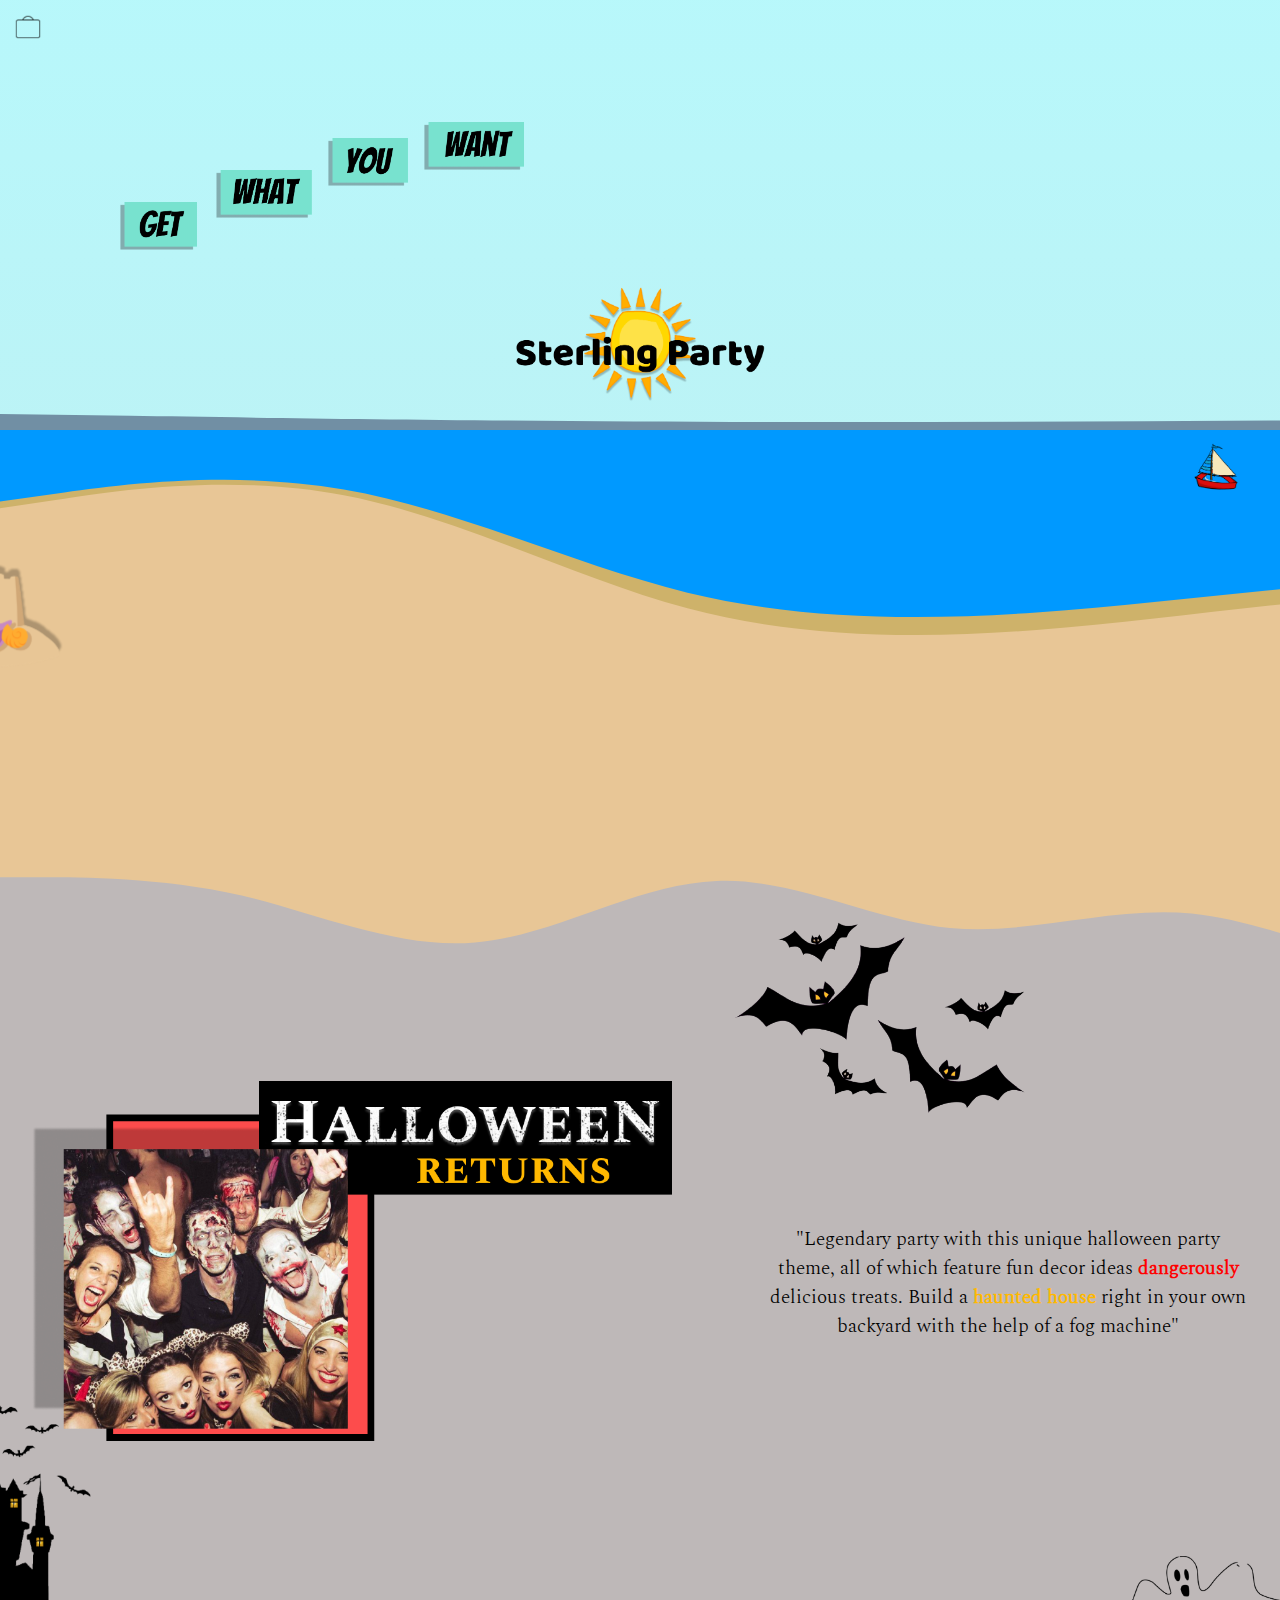
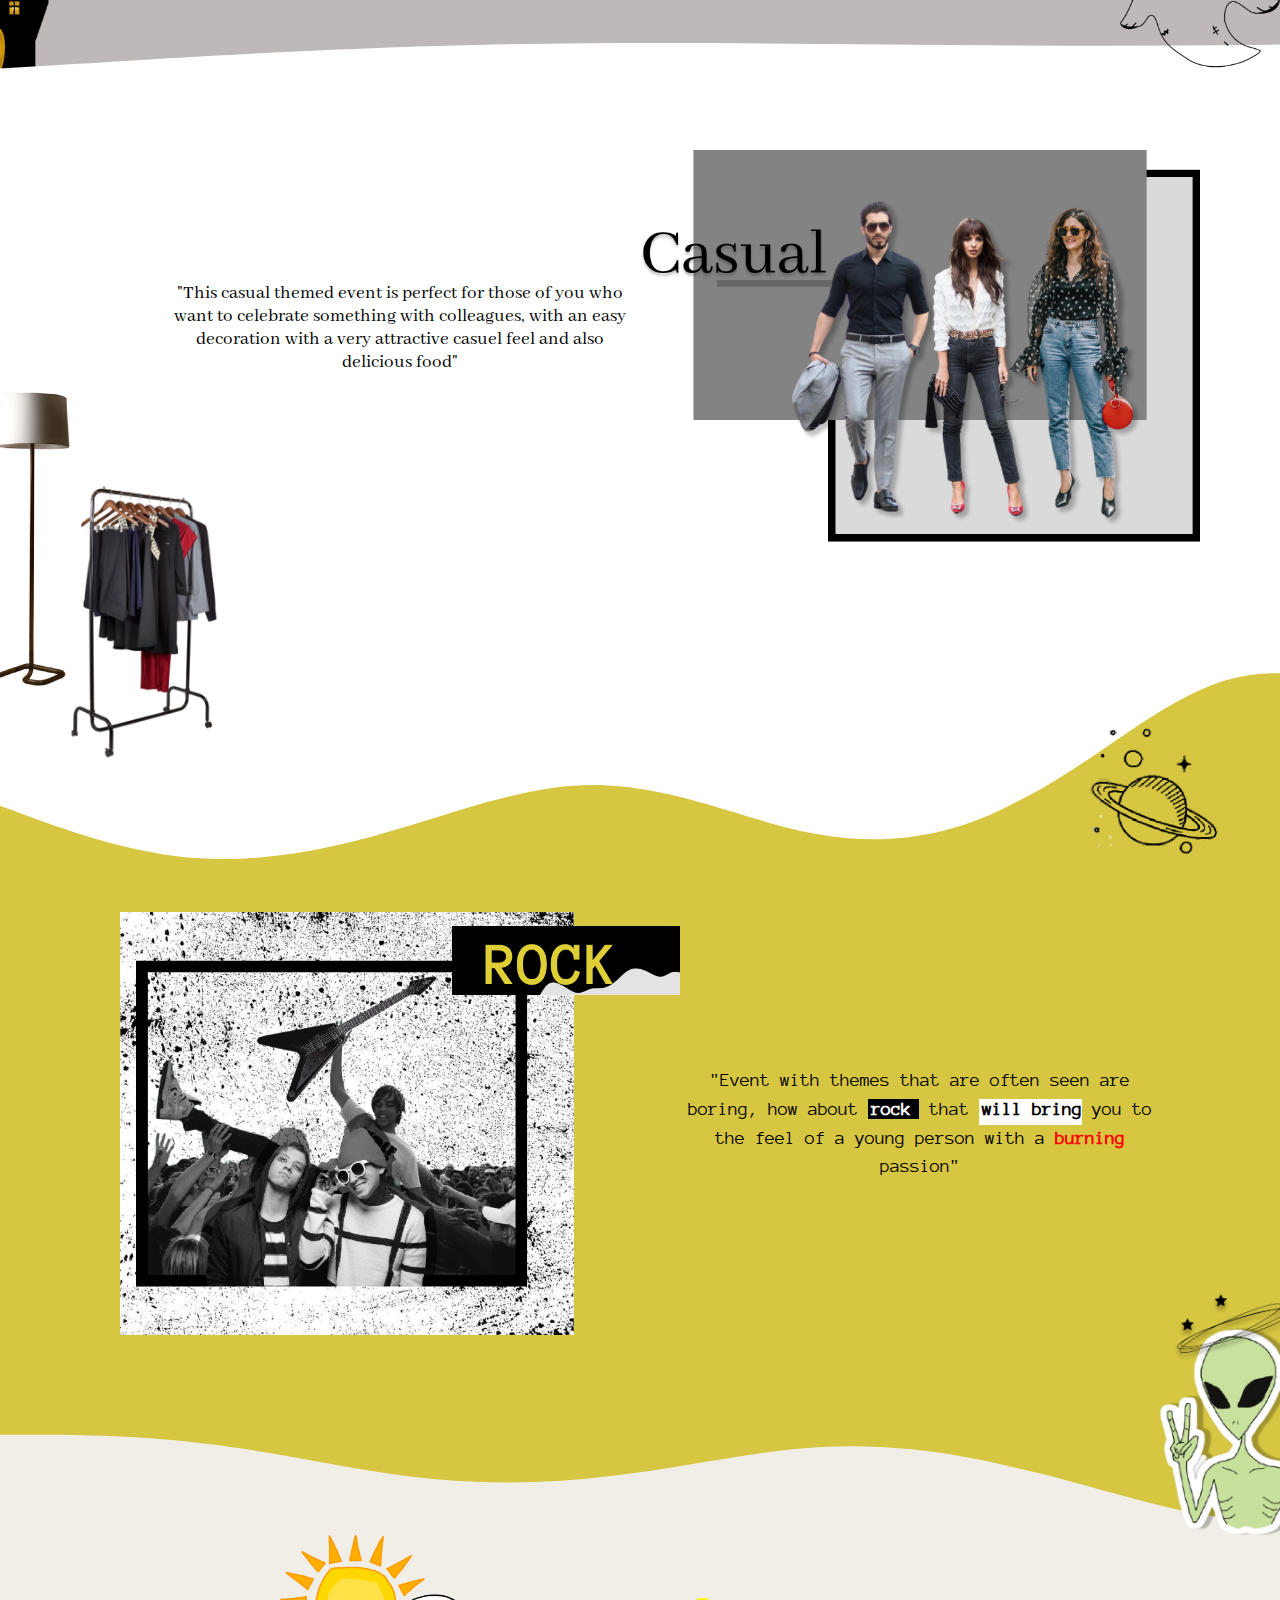
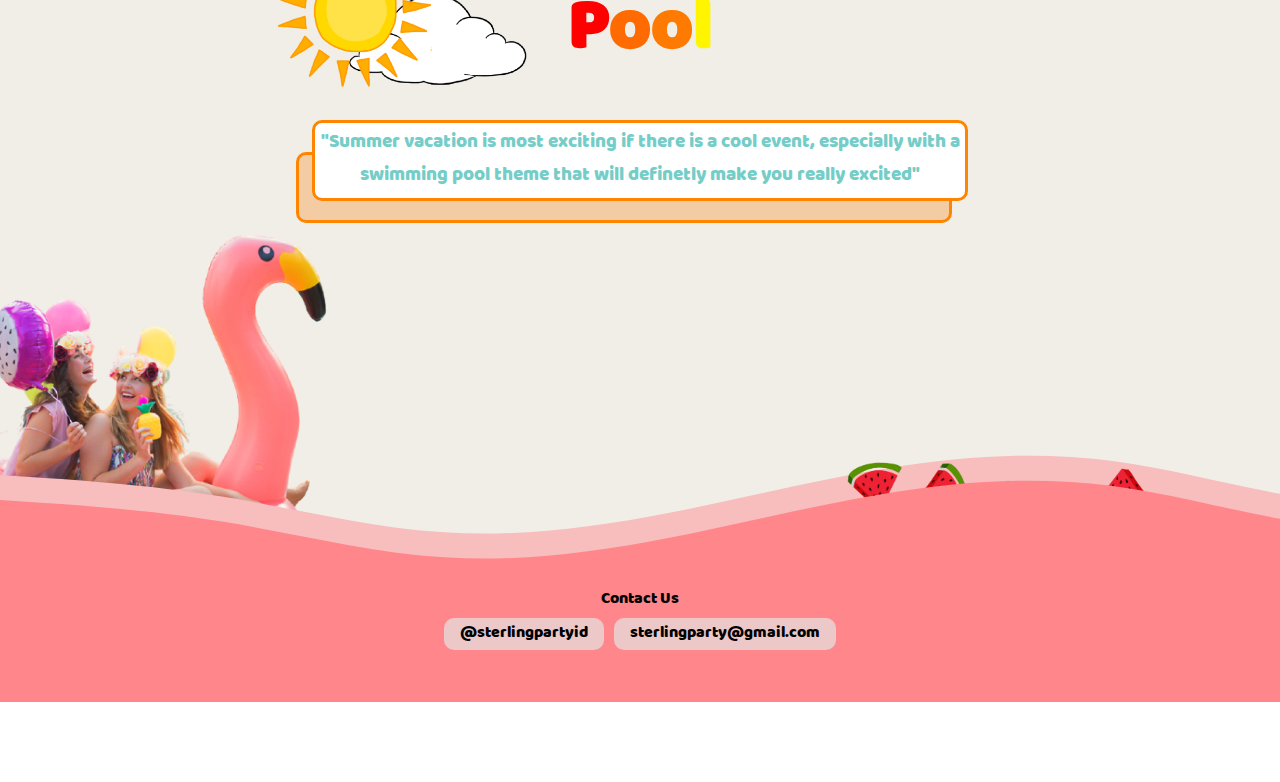
==== index.html @ 5c2f5f8f "hampir 4" ====
<!DOCTYPE html>
<html lang="en">
<head>
    <meta charset="UTF-8">
    <meta name="viewport" content="width=device-width, initial-scale=1.0">
    <title>Sterling Party</title>
    <link rel="stylesheet" href="index.css">
</head>
<style>
    *{
        margin: 0;
        padding: 0;
    }
</style>
<body>
    <div class="bags">
        <a href="./order.html"><img class="bag" src="./Assets/main/bag.png" alt="bag"></a>
    </div>
    <div class="overall">
        <!-- main -->
        <!-- bag -->
        
        <!-- end of bag -->
        <div>
            <div class="base">

                <div class="main-vec">
                    <!-- boat -->
                    <div class="boat">
                        <div><img src="./Assets/main/boat.png" alt="boat"></div>
                    </div>

                    <!-- castle -->
                    <div class="castle">
                        <img src="./Assets/main/castle.svg" alt="castle">
                    </div>

                    <!-- slogan -->
                    <div class="slogan">
                        <div class="imgrz">
                            <div class="getp" ><img src="./Assets/main/slogan/get.png" alt="get"></div>
                            <div class="whatp"><img src="./Assets/main/slogan/what.png" alt="what"></div>
                            <div class="youp"><img src="./Assets/main/slogan/you.png" alt="you"></div>
                            <div class="wantp"><img src="./Assets/main/slogan/want.png" alt="want"></div>
                        </div>
                    </div>
                    <!-- end of slogan -->

                </div>

                <!-- logo -->
                <div class="logo-cont">
                    <div><img src="./Assets/main/logo.png" alt="logo"></div>
                </div>
                <!-- end of logo -->

                <!-- layer1 -->
                <div class="ly1">
                    <img src="./Assets/main/gray.svg" alt="gray">
                </div>
                <!-- end of layer1 -->

                <!-- layer 2&3 -->
                <div class="l2n3">

                    <!-- layer2 -->
                    <div class="ly2">
                        <img src="./Assets/main/sand.svg" alt="sand">
                    </div>

                    <!-- layer3 -->
                    <div class="ly3">
                        <img src="./Assets/main/blue.svg" alt="blue">
                    </div>

                </div>
                <!-- end of layer2&3 -->

            </div>

        </div>
        <!-- end of main -->

        <!-- p1 -->
        <div>
            <!-- base-p1 -->
            <div class="base-p1">
                <!-- wave cnt -->
                <div class="cntr">
                    <div class="ly4"><img src="./Assets/p1/sandcon.svg" alt="sandcon"></div>
                </div>
                <!-- end of wave cnt -->

                <div class="bat-cont">
                    <div class="bat">
                        <img src="./Assets/p1/bat.png" alt="bat">
                    </div>
                </div>

                <div class="hall-vec">
                    <div class="ghost"><img src="./Assets/p1/ghost.png" alt="ghost"></div>
                    <div class="haunted-castle">
                        <img src="./Assets/p1/haunted-castle.png" alt="haunted-castle">
                    </div>
                </div>

                <!-- halloween -->
                <div class="halloween-cont">

                    <div class="halloween"><img src="./Assets/p1/halloween.png" alt="halloween"></div>

                    <div class="p1font-cont">
                        <p class="p1font">
                            "Legendary party with this unique halloween party theme, all of which feature fun decor ideas <span class="p1font-1">dangerously</span> 
                            delicious treats. Build a <span class="p1font-2">haunted house</span> right in your own backyard with the help of a fog machine"

                        </p>
                        
                    </div>

                </div>
                <!-- end of halloween -->

            </div>
            <!-- end of base-p1 -->
            
        </div>
        <!-- end of p1 -->

        <!-- p2 -->
        <div class="cs-bg">
            <!-- base-p2 -->
            <div class="base-p2">
                <!-- wave cnt -->
                <div class="cntr"></div>
                    <div class="ly5"><img src="./Assets/p2/p2con.svg" alt="white"></div>
                </div>
                <!-- end of wave cnt -->

                <!-- casual cont -->
                <div class="casual-cont">
                    <div class="casual">
                        <p>"This casual themed event is perfect for those of you who want to celebrate
                            something with colleagues, with an easy decoration with a very attractive casuel feel
                            and also delicious food"
                        </p>
                    </div>
                    <div class="casual"><img src="./Assets/p2/casual.png" alt="casual"></div>
                </div>
                <!-- end of casual cont -->

            </div>
            <!-- end of base-p2 -->
        </div>
        <!-- end of p2 -->

        <!-- p3 -->
        <div>
            <!-- base-p3 -->
            <div class="base-p3">
                <!-- wave cnt -->
                <div class="cntr-p3">
                    <div class="ly6"><img src="./Assets/p3/whitecntr.svg" alt="white"></div>
                </div>
                <!-- end of wave cnt --> 

                <div class="vec">
                    <div class="lamp"><img src="./Assets/p2/lamp.png" alt="lamp"></div>
                    <div class="clothes"><img src="./Assets/p2/clothes.png" alt="clothes"></div>
                    <div class="planet"><img src="./Assets/p3/planet.png" alt="planet"></div>
                </div>

                <div class="rock-cont">
                    <div class="rock">
                        <img src="./Assets/p3/rock.png" alt="rock">
                    </div>

                    <div class="rock-font">
                        <p>"Event with themes that are often seen are boring, how about <span class="p3-font1">rock</span> that 
                            <span class="p3-font2">will bring</span> you to the feel of a young person with a <span class="p3-font3">burning</span> passion"</p>
                    </div>

                </div>
                
            </div>
            <!-- end of base-p3 -->
        </div>
        <!-- end of p3 -->

        <!-- p4 -->
        <div>
            <!-- base-p4 -->
            <div class="base-p4">
                <!-- wave p4 -->
                <div class="cntr-p4">
                    <div class="ly7"><img src="./Assets/p4/Vector1.svg" alt="rockyel"></div>
                </div>
                <!-- end of wave p4 -->

                <!-- sun cont -->

                <div class="p4-font">
                    <p><span class="p4-p">P</span><span class="p4-o">o</span><span class="p4-o2">o</span><span class="p4-l">l</span></p>
                </div>

                <div class="sun">
                    <img src="./Assets/p4/sun.png" alt="sun">
                </div>
                <!-- end of sun cont -->

                <!-- sun theme -->
                <div class="sun-theme">
                    <div class="alien"><img src="./Assets/p3/alien.png" alt="alien"></div>
                    <div class="p4-conf">
                        
                    </div>
                    <div class="p4-font2">
                        <p>
                            "Summer vacation is most exciting if there is a cool event,
                            especially with a swimming pool theme that will definetly make you
                            really excited"
                        </p>
                    </div>

                    <div class="flamingo">
                        <img src="./Assets/p4/flamingo.png" alt="flamingo">
                    </div> 
                    
                    <div class="watermelon">
                        <img src="./Assets/p4/watermelon.png" alt="watermelon">
                    </div>
                </div>
                <!-- end of sun theme -->

                <div class="lys-a"><img src="./Assets/p4/atas.svg" alt="lys"></div>

                <div class="lys-b"><img src="./Assets/p4/bawah.svg" alt="lys"></div>
                
                <div class="footer">
                    <div><p>Contact Us</p></div>
                    <div class="footer-1">
                        <div><p>@sterlingpartyid</p></div>
                        <div><p>sterlingparty@gmail.com</p></div>
                    </div>
                </div>

            </div>
            <!-- end of base-p4 -->
        </div>
        <!-- end of p4 -->

        
    </div>
</body>
</html>
---- index.css ----
/* main */

.overall{
    align-content: center;
    background-image: linear-gradient(rgba(166, 246, 250, 0.802), rgb(194, 236, 238), rgb(248, 224, 165));
}

.base{
    height: 53.5em;
    z-index: 0;
    position: relative;
}

.slogan{
    margin-left: -65rem;
    margin-top: -5rem;
    position: relative;
    z-index: 1;
}

.bags{
    top: 0px;
    position: sticky;
    z-index: 10;
    padding: 1rem;
    margin-top: -5rem;
}

.bag{
    height: 1.4rem;
    cursor: pointer;
}

.imgrz{
    /* position: relative; */
    height: 3rem;
    margin: 15rem;
    margin-top: 7rem;
}

.imgrz>div>img{
    height: 3rem;
    position: absolute;
}
    /* child of imgrz */
    .getp{
        position: absolute;
        margin-top: 5rem;
    }

    .whatp{
        position: absolute;
        margin-left: 6rem;
        margin-top: 3rem;
    }

    .youp{
        position: absolute;
        margin-left: 13rem;
        margin-top: 1rem;
    }

    .wantp{
        position: absolute;
        margin-left: 19rem;
    }
    /* end of child */

.logo-cont{
    display: flex;
    flex-direction: column;
    align-items: center;
    margin-top: 12rem;
    /* margin-bottom: 1.5rem; */
}

.logo-cont>div>img{
    height: 8rem;
}

.ly1, .ly2, .ly3{
    font-size: 0;
    width: 100%;
    height: auto;
    justify-content: center;
    justify-self: center;
    overflow: hidden;
    position: relative;
}

.l2n3{
    width: 100%;
    height: auto;
    position: relative;
    align-items: flex-end;
}

.boat{
    position: relative;
    z-index: 1;
    margin-right: -80rem;
    margin-top: 22rem;
}

.castle{
    position: absolute;
    margin-left: -88rem;
    margin-top: 25rem;
    z-index: 1;
}

.castle>img{
    width: 18rem;
}

.boat>div>img{
    width: 3rem;
    margin-right: 8rem;
}

.l2n3>div{
    position: absolute;
}

.main-vec{
    display: flex;
    justify-content: center;
    position: relative;
    padding-top: 7rem;
}

.main-vec>div{
    position: absolute;
}

/* end of main */

/* p1 */
.base-p1{
    background-color: #BEB8B8;
    /* height: inherit; */
    font-size: 0;
    position: relative;
}

.cntr{
    width: 100%;
    height: auto;
    position: relative;
    /* align-items: flex-end; */
    font-size: 0;
}

.ly4{
    font-size: 0;
    width: 100%;
    height: auto;
    overflow: hidden;
}

.halloween-cont{
    display: flex;
    flex-direction: row;
    justify-content: center;
    flex-wrap: wrap;
    margin-top: 1.5rem;
    padding-bottom: 14.5rem;
    margin-bottom: 1rem;
}


.halloween>img{
    width: 40rem;
}

.p1font{
    font-family: halloween;
    text-align: center;
    font-size: 1.2rem;
}

.p1font-1{
    font-family: halloween;
    font-weight: bold;
    color: red;
}

.p1font-2{
    font-family: halloween;
    font-weight: bold;
    color: #FFB800;
}

.p1font-cont{
    width: 30rem;
    height: auto;
    align-self: center;
    margin-left: 6rem;
    margin-top: 3rem;
}

.hall-vec{
    display: flex;
    justify-content: center;
    position: relative;
}

.hall-vec>div{
    position: absolute;
}

.haunted-castle{
    margin-top: 21.5rem;
    margin-right: 80rem;
    position: relative;
    z-index: 0;
}

.haunted-castle>img{
    width: 11.5rem;
}

.bat-cont{
    display: flex;
    justify-content: center;
}

.bat{
    margin-left: 30rem;
    margin-bottom: -5rem;
    margin-top: -8rem;
}

.bat>img{
    width: 20rem;
    z-index: 2;
    position: relative;
}

.ghost{
    margin-top: 31.5rem;
    margin-left: 70rem;
}

.ghost>img{
    width: 10rem;
    z-index: 2;
    position: relative;
}

/* end of p1 */

/* p2 */
.base-p2{
    font-size: 0;
    position: relative;
}

.ly5{
    font-size: 0;
    width: 100%;
    height: auto;
    overflow: hidden;
    margin-top: -4rem;
    position: absolute;
}

.casual>img{
    width: 35rem;
}

.casual-cont{
    display: flex;
    flex-direction: row;
    flex-wrap: wrap-reverse;
    justify-content: center;
}

.casual{
    font-family: casual;
    width: 30rem;
    text-align: center;
    align-self: center;
    font-size: 1.2rem;
}

.lamp{
    margin-top: -26rem;
    margin-left: -76rem;
}

.lamp>img{
    width: 18rem;
}

.clothes{
    margin-top: -21rem;
    margin-left: -62rem;
}

.clothes>img{
    width: 14rem;
}

/* end of p2 */

/* p3 */
.base-p3{
    background-color: #D7C641;
    font-size: 0;
    position: relative;
    z-index: 2;
}

.cntr-p3{
    margin-top: -6.7rem;
}

.ly6{
    font-size: 0;
    width: 100%;
    height: auto;
    overflow: hidden;
    position: relative;
}

.vec{
    display: flex;
    justify-content: center;
    position: relative;
    margin-top: -4rem;
}

.vec>div{
    position: absolute;
}

.planet{
    margin-right: -65rem;
    margin-top: -5rem;
}

.rock-cont{
    display: flex;
    flex-direction: row;
    flex-wrap: wrap;
    justify-content: center;
    margin-top: 6.5rem;
}

.rock-font{
    font-family: rock;
    text-align: center;
    font-size: 1.2rem;
    width: 30rem;
    line-height: 1.8rem;
    align-self: center;
}

.rock>img{
    width: 35rem;
}

.p3-font1{
    font-weight: bold;
    background-color: black;
    color: white;
    padding-right: 0.5rem;
    padding-left: 0.2rem;
}

.p3-font2{
    background-color: white;
    font-weight: bold;
    padding-left: 0.2rem;
    padding-bottom: 0.4rem;
}

.p3-font3{
    font-weight: bold;
    color: red;
}

.planet-cont{
    display: flex;
    justify-content: flex-end;
    margin-top: -11rem;
    margin-right: 2rem;
}

.planet>img{
    width: 9rem;
}

.alien{
    margin-top: -27rem;
    margin-right: -75rem;
}

.alien>img{
    width: 15rem;
    margin-bottom: -12rem;
    z-index: 2;
    position: relative;
}

.alien-cont{
    display: flex;
    justify-content: flex-end;
    margin-top: -7rem;

}

/* end of p3 */

/* p4 */
.base-p4{
    background-color: #F0EEE6;
    font-size: 0;
    position: relative;
}

.cntr-p4{
    /* position: absolute; */
}

.ly7{
    font-size: 0;
    width: 100%;
    height: auto;
    overflow: hidden;
}

.sun>img{
    width: 16rem;
}

.sun{
    margin-left: -30rem;
    margin-top: -10.5rem;
    text-align: center;
}

.p4-font{
    font-size: 4.5rem;
    font-weight: bold;
    font-family: pool;
    text-align: center;
    /* margin-top: -5rem; */
}

.p4-p{
    color: red;
}

.p4-o{
    color: #FF6B00;
}

.p4-o2{
    color: #FF7A00;
}

.p4-l{
    color: #FFF500;
}


.p4-font2{
    font-family: pool;
    width: 40rem;
    text-align: center;
    border-style: solid;
    border-color: #FF8400;
    background-color: white;
    font-size: 1.2rem;
    color: #75CDC8;
    padding: 0.3rem;
    border-radius: 10px;
    /* margin-bottom: -2rem; */
}

.p4-conf{
    font-family: pool;
    width: 40rem;
    text-align: center;
    border-style: solid;
    border-color: #FF8400;
    background-color: rgba(255, 122, 0, 0.29);
    font-size: 1.2rem;
    color: #75CDC8;
    padding: 0.3rem;
    border-radius: 10px;
    margin-left: -2rem;
    height: 3.5rem;
    margin-top: 2rem;
}

.sun-theme{
    display: flex;
    justify-content: center;
    position: relative;
    margin-top: 1.3rem;
    margin-bottom: 20rem;
}

.sun-theme>div{
    position: absolute;
}

.footer{
    position: relative;
}

.footer>div{
    position: absolute;
}

.lys-b, .lys-a{
    font-size: 0;
    width: 100%;
    height: auto;
    overflow: hidden;
    font-size: 0;
}

.lys-b{
    z-index: 3;
    position: relative;
}

.lys-a{
    z-index: 1;
    position: relative;
}

.lys-b{
    z-index: 2;
    margin-top: -6rem;
}

.footer{
    display: flex;
    flex-direction: column;
    text-align: center;
    /* margin-top: -5rem; */
    /* margin-bottom: -2rem; */
    font-family: pool;
    /* position: relative; */
}

.footer>div{
    font-size: 1rem;
    background-color: rgb(255, 134, 139);
    position: relative;
}

.footer-1{
    display: flex;
    flex-direction: row;
    padding-bottom: 3rem;
    justify-content: center;
}

.footer-1>div{
    background-color: rgb(236, 200, 200);
    padding: 0.1rem;
    padding-left: 1rem;
    padding-right: 1rem;
    margin: 0.3rem;
    font-size: 1rem;
    border-radius: 10px;
    width: min-content;
    
}

.flamingo>img{
    width: 28rem;
    position: relative;
    z-index: 0;
    margin-top: 7.220rem;
    margin-left: -46rem;
}

.watermelon>img{
    width: 20rem;
    position: relative;
    z-index: 2;
    margin-top: 20.5rem;
    margin-left: 45rem;
}

.cs-bg{
    background-color: white;
    margin-top: -1rem;
    position: relative;
    z-index: 1;
    padding-bottom: 10rem;
}

/* end of p4 */

/* order page */

.order{
    padding: 2rem;
    position: relative;
    display: flex;
    flex-direction: column;
    width: 18rem;
    background-color: rgba(120, 226, 207, 0.73);
    justify-content: center;
    text-align: center;
    border-radius: 10px;
    margin-left: 57rem;
    margin-top: -3rem;
}

input:focus, select:focus{
    outline: none;
}

ui-select{width: inherit}
select::-ms-expand {display: none;}
select{
    -webkit-appearance: none;
    appearance: none;
}

.order-s>select{
    color: black;
    background-color: rgba(237, 239, 150, 1);
    border: none;
    width: 16rem;
    height: 1.4rem;
    border-radius: 5px;
    padding-left: 0.8rem;
    font-weight: bold;
    font-family: roboto;
    margin: 0.4rem;
}

option{
    font-family: roboto;
}

.order>div>input{
    color: black;
    background-color: rgba(237, 239, 150, 1);
    border: none;
    width: 15rem;
    height: 1.4rem;
    border-radius: 5px;
    padding-left: 1rem;
    font-weight: bold;
    font-family: roboto;
    margin: 0.4rem;
}

.acpt{
    display: flex;
    flex-direction: row;
    font-family: roboto;
    font-size: 0.85rem;
    align-self: center;
    padding-top: 0.4rem;
    padding-bottom: 0.4rem;
}

.acpt>div{
    padding: 0.3rem;
}

.btn-order{
    text-align: center;
    padding-top: 0.7rem;
    margin-bottom: -0.96rem;
}

.btn-order>button{
    border: none;
    cursor: pointer;
    background-color:rgba(255, 172, 48, 1);
    font-size: 1rem;
    font-family: roboto;
    border-radius: 5px;
    color: black;
    width: 6rem;
    height: 1.5rem;
    outline: none;
    font-weight: bold;
}

select{
    font-family: roboto;
}

/* end of order page */



/* font face */

@font-face{
    font-family: halloween;
    src: url(./Assets/p1/spectral.light.ttf);
}

@font-face{
    font-family: casual;
    src: url(./Assets/p2/abhaya-libre.regular.ttf);
}

@font-face{
    font-family: rock;
    src: url(./Assets/p3/anonymous-pro.regular.ttf);
}

@font-face{
    font-family: pool;
    src: url(./Assets/p4/BalooTamma-Regular.ttf);
}

@font-face{
    font-family: roboto;
    src: url(./Assets/main/roboto.light.ttf);
}


/* end of font face */
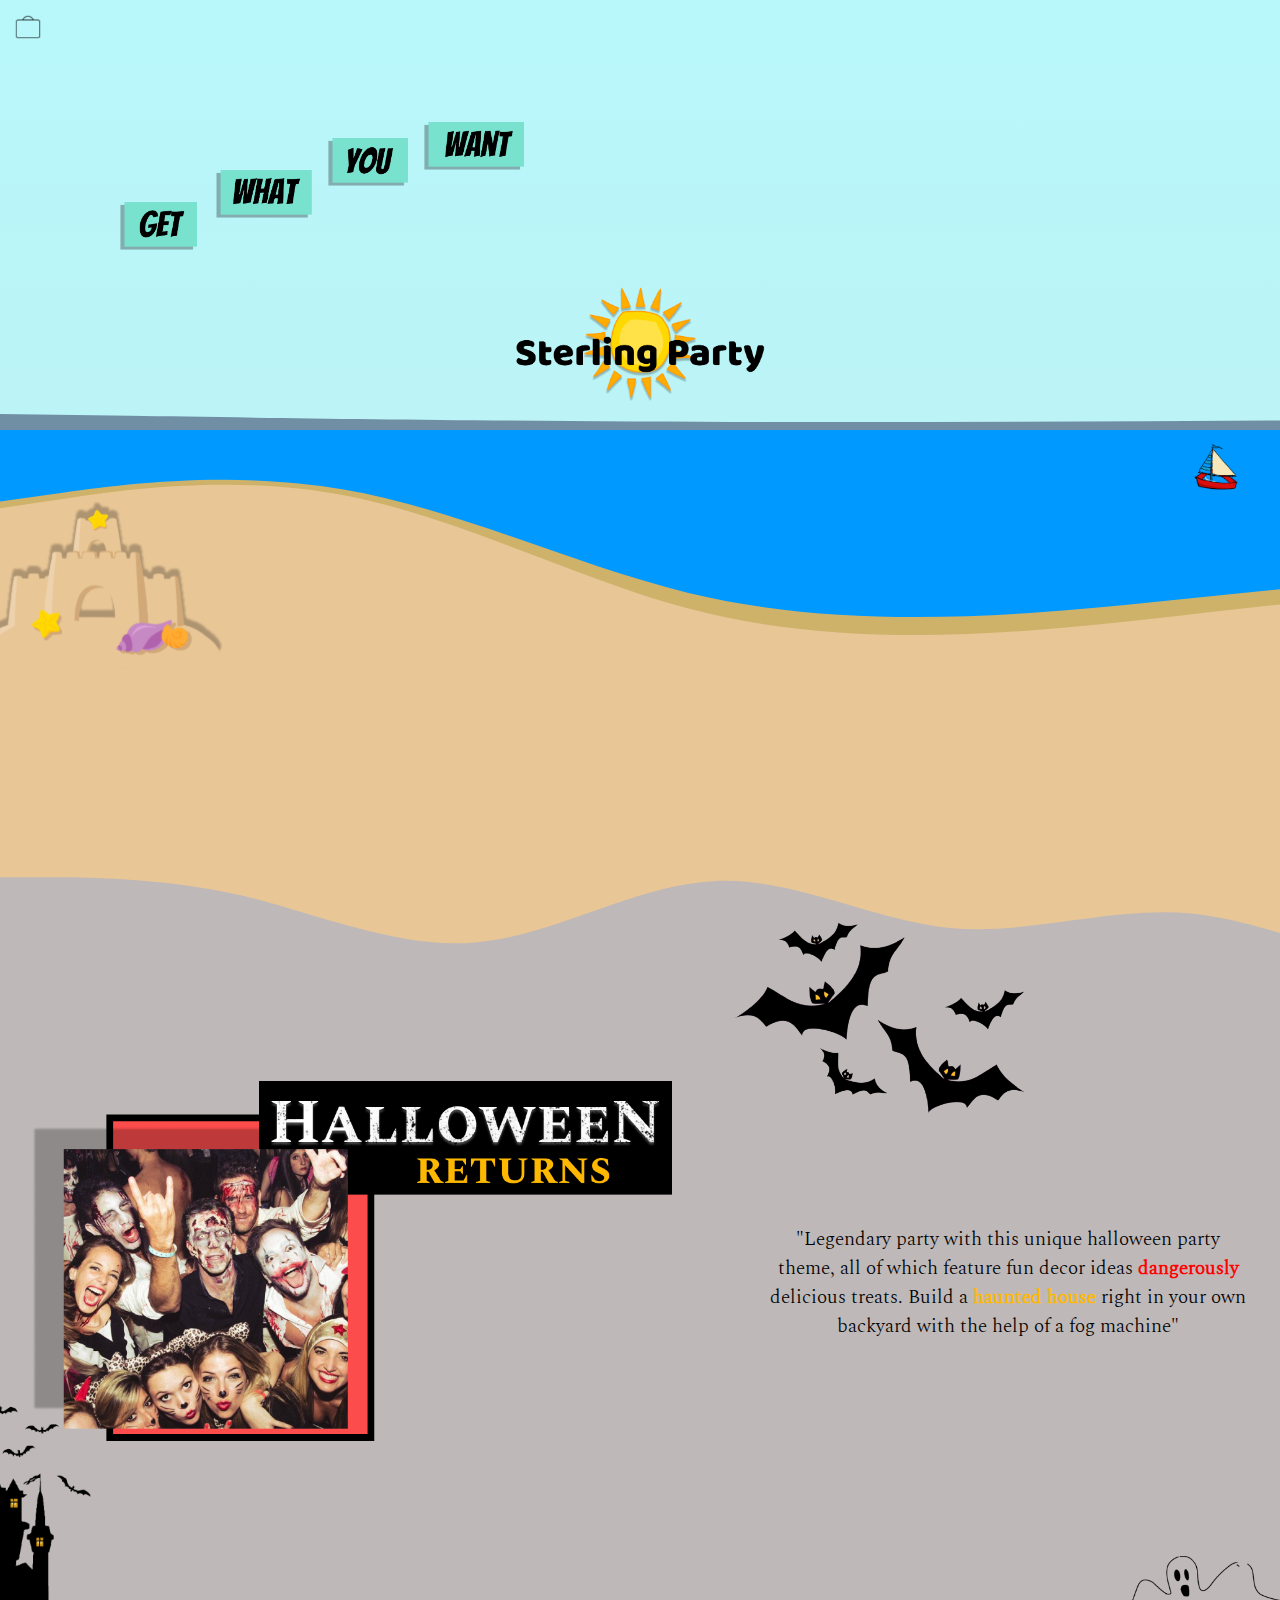
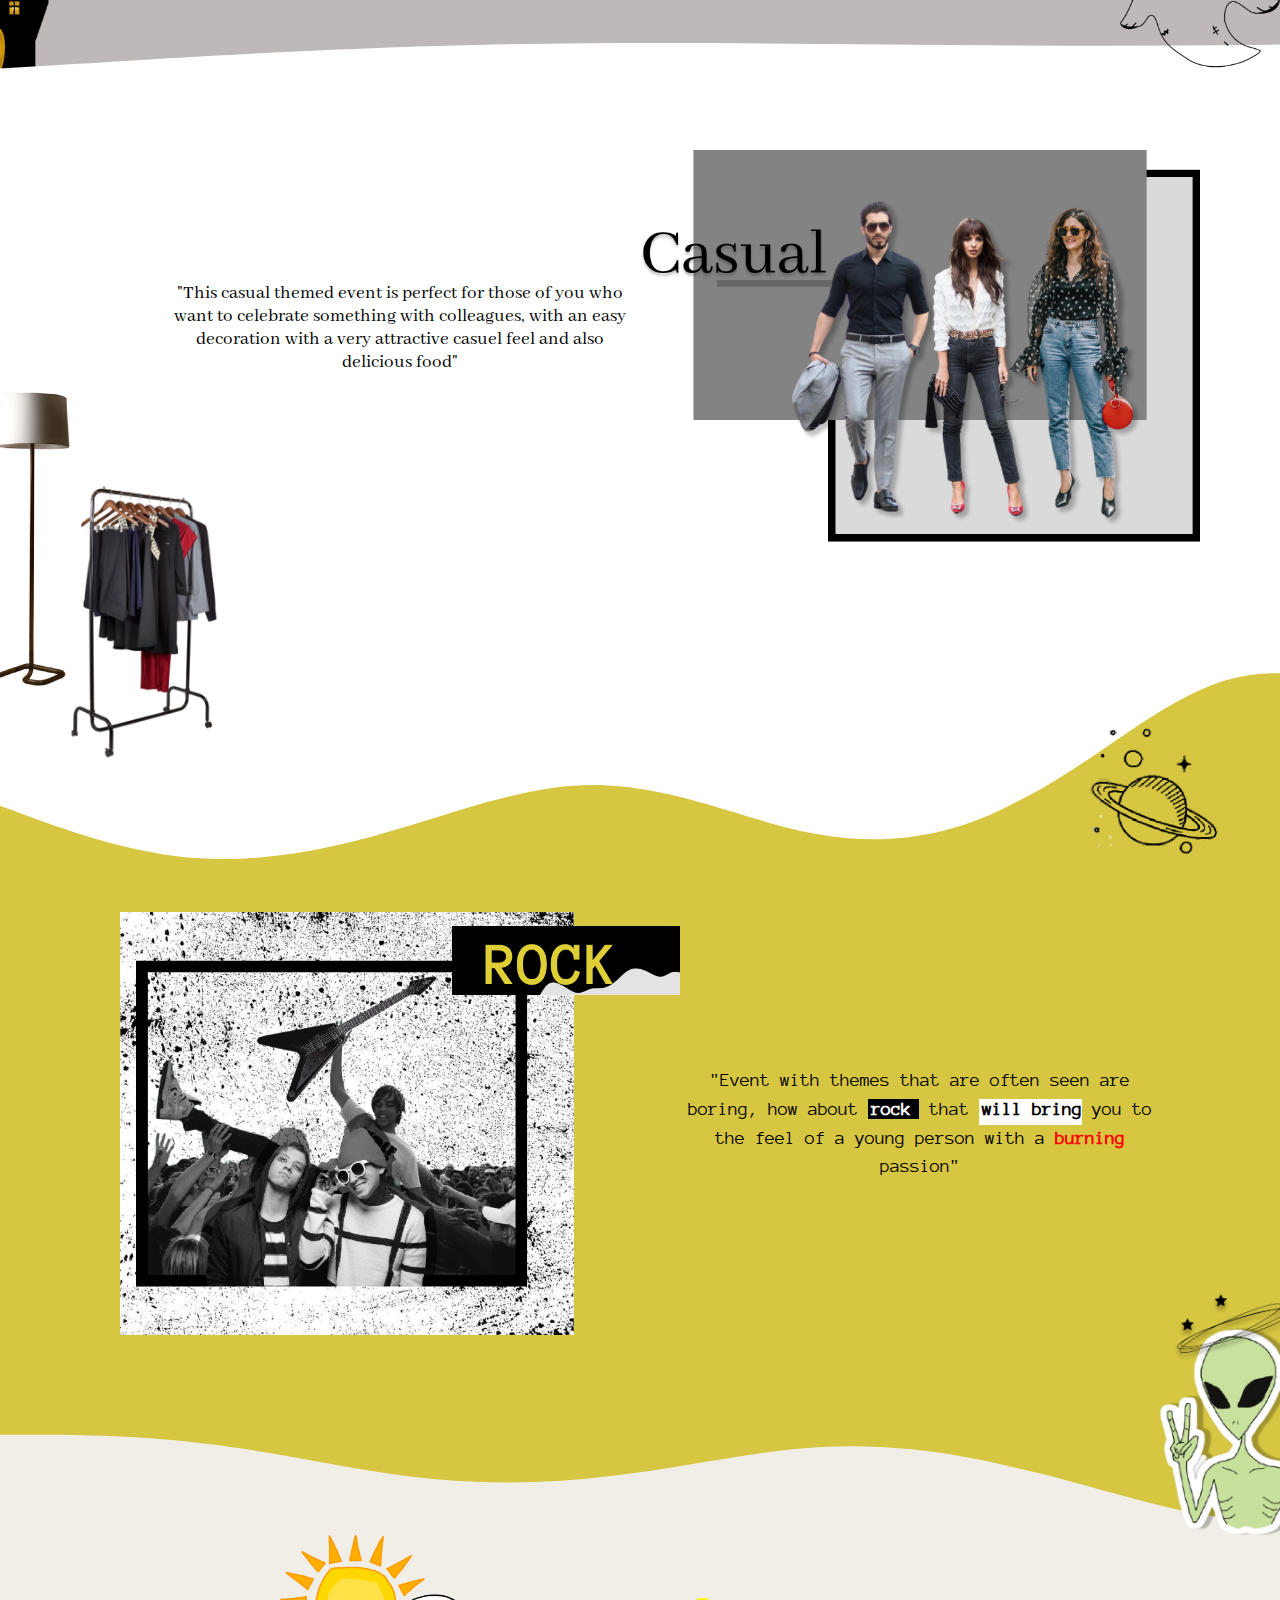
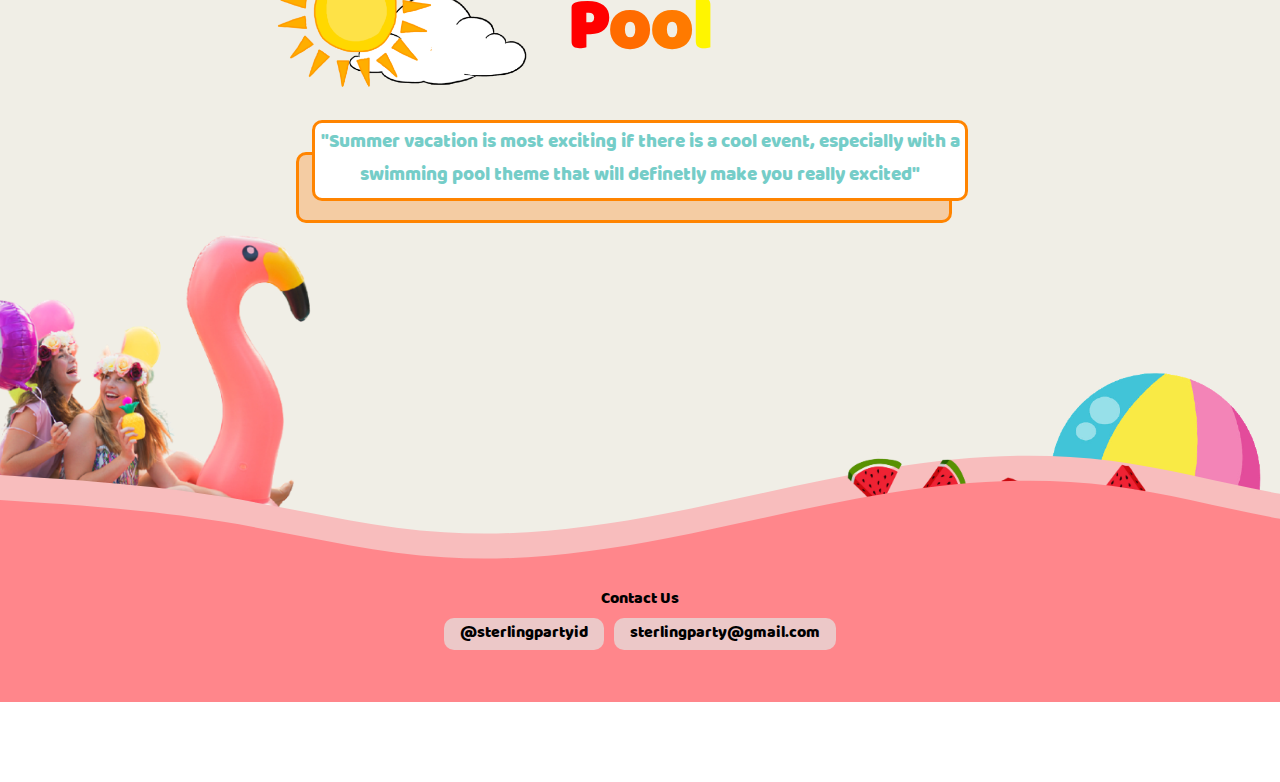
==== commit 84e18ffd: "added 22" ====
--- a/index.html
+++ b/index.html
@@ -229,6 +229,11 @@
                     <div class="watermelon">
                         <img src="./Assets/p4/watermelon.png" alt="watermelon">
                     </div>
+
+                    <div class="ball">
+                        <img src="./Assets/p4/ball.png" alt="ball">
+                    </div>
+
                 </div>
                 <!-- end of sun theme -->
 
--- a/index.css
+++ b/index.css
@@ -104,7 +104,7 @@
 
 .castle{
     position: absolute;
-    margin-left: -88rem;
+    margin-left: -68rem;
     margin-top: 25rem;
     z-index: 1;
 }
@@ -579,14 +579,14 @@
     position: relative;
     z-index: 0;
     margin-top: 7.220rem;
-    margin-left: -46rem;
+    margin-left: -47rem;
 }
 
 .watermelon>img{
     width: 20rem;
     position: relative;
     z-index: 2;
-    margin-top: 20.5rem;
+    margin-top: 20.3rem;
     margin-left: 45rem;
 }
 
@@ -596,6 +596,13 @@
     position: relative;
     z-index: 1;
     padding-bottom: 10rem;
+}
+
+.ball>img{
+    margin-top: 14rem;
+    margin-left: 65rem;
+    position: relative;
+    width: 25rem;
 }
 
 /* end of p4 */
@@ -638,6 +645,7 @@
     font-weight: bold;
     font-family: roboto;
     margin: 0.4rem;
+    font-size: 0.7rem;
 }
 
 option{
@@ -655,6 +663,7 @@
     font-weight: bold;
     font-family: roboto;
     margin: 0.4rem;
+    font-size: 0.7rem;
 }
 
 .acpt{
@@ -691,8 +700,53 @@
     font-weight: bold;
 }
 
-select{
-    font-family: roboto;
+.change-p{
+    margin-bottom: -50rem;
+    position: relative;
+    margin-top: 40rem;
+    margin-left: -45rem;
+    z-index: 1;
+    font-family: roboto;
+}
+
+.inp-btn{
+    display: flex;
+    flex-direction: row;
+}
+
+.ticket>input{
+    color: black;
+    background-color: rgba(207, 158, 89, 1);
+    border: none;
+    width: 15rem;
+    height: 1.5rem;
+    border-radius: 5px;
+    padding-left: 1rem;
+    font-weight: bold;
+    font-family: roboto;
+    /* margin: 0.4rem; */
+    font-size: 0.7rem;
+}
+
+.btn-ch>button{
+    border: none;
+    cursor: pointer;
+    background-color:white;
+    font-size: 0.7rem;
+    font-family: roboto;
+    border-radius: 5px;
+    color: black;
+    width: 6rem;
+    height: 1.5rem;
+    outline: none;
+    font-weight: bold;
+    margin-left: 1rem;
+}
+
+.change-info{
+    width: 33rem;
+    font-size: 1rem;
+    padding-bottom: 0.4rem;
 }
 
 /* end of order page */
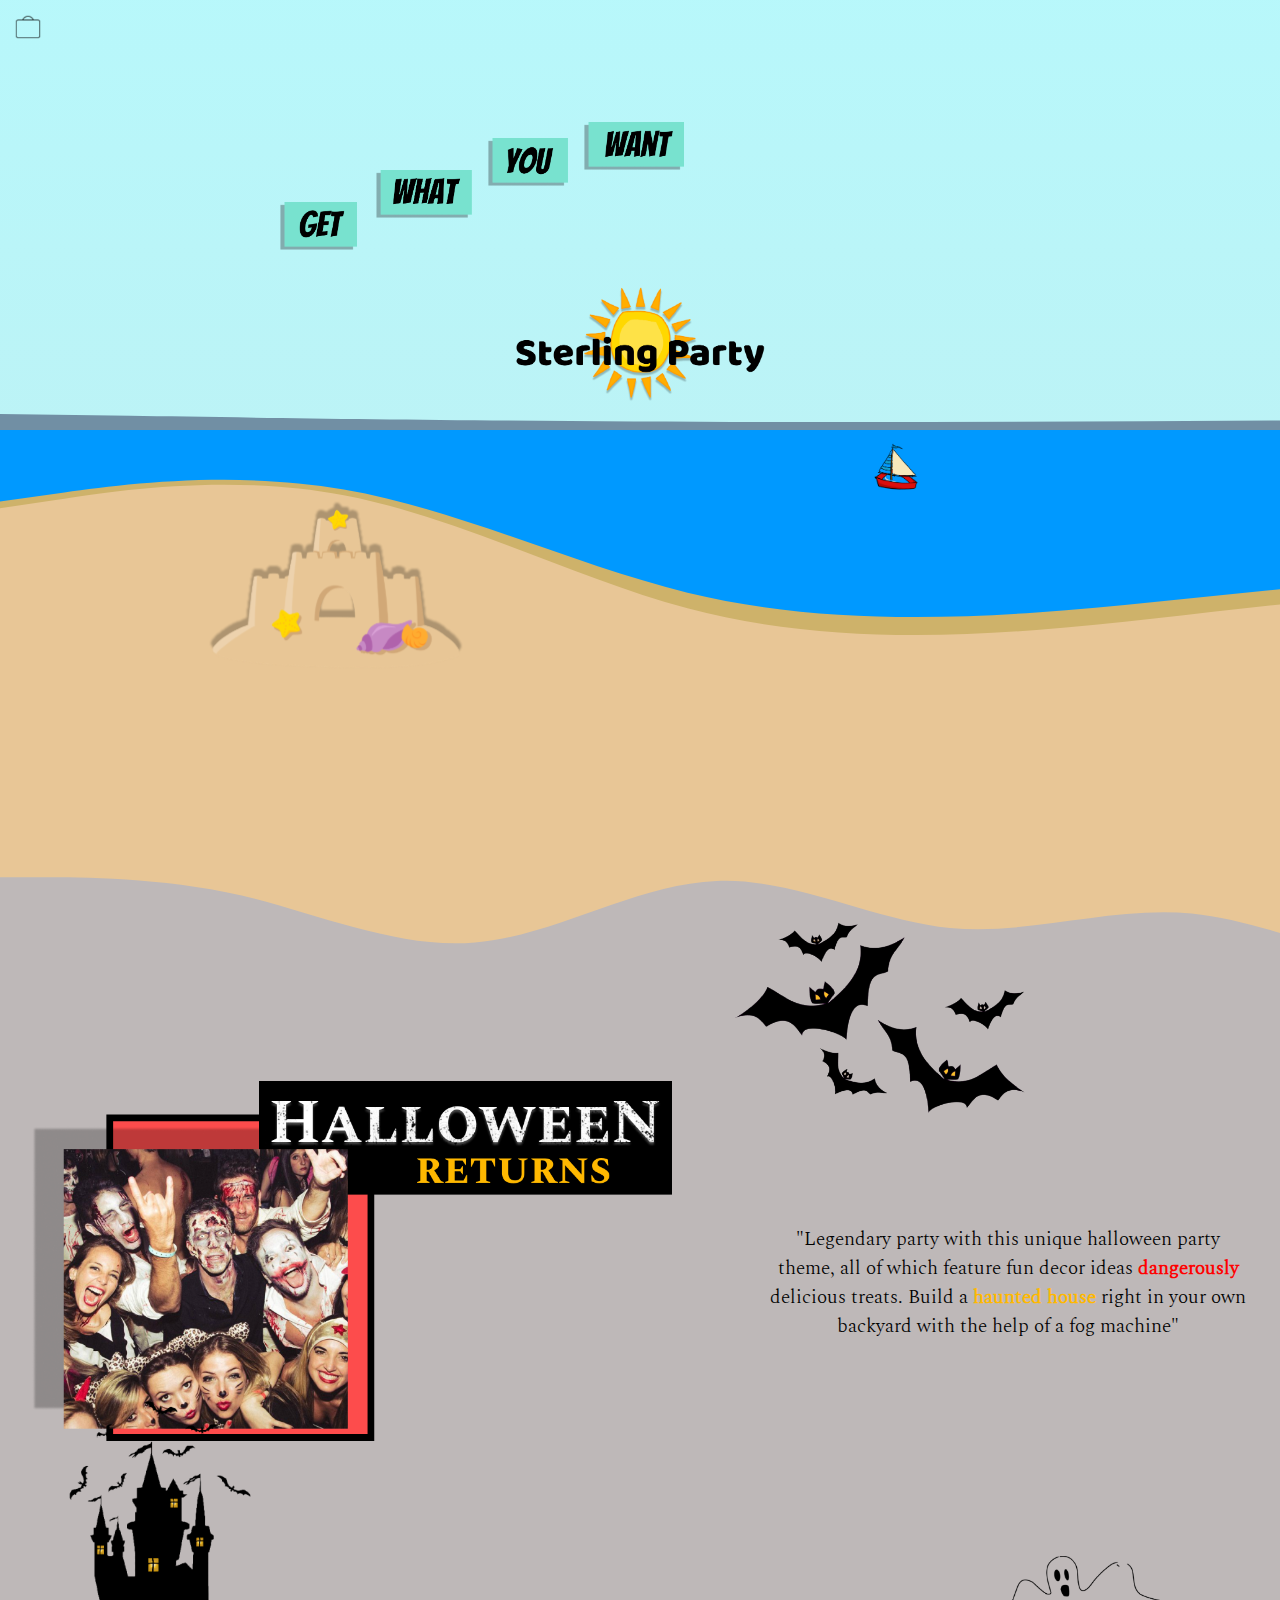
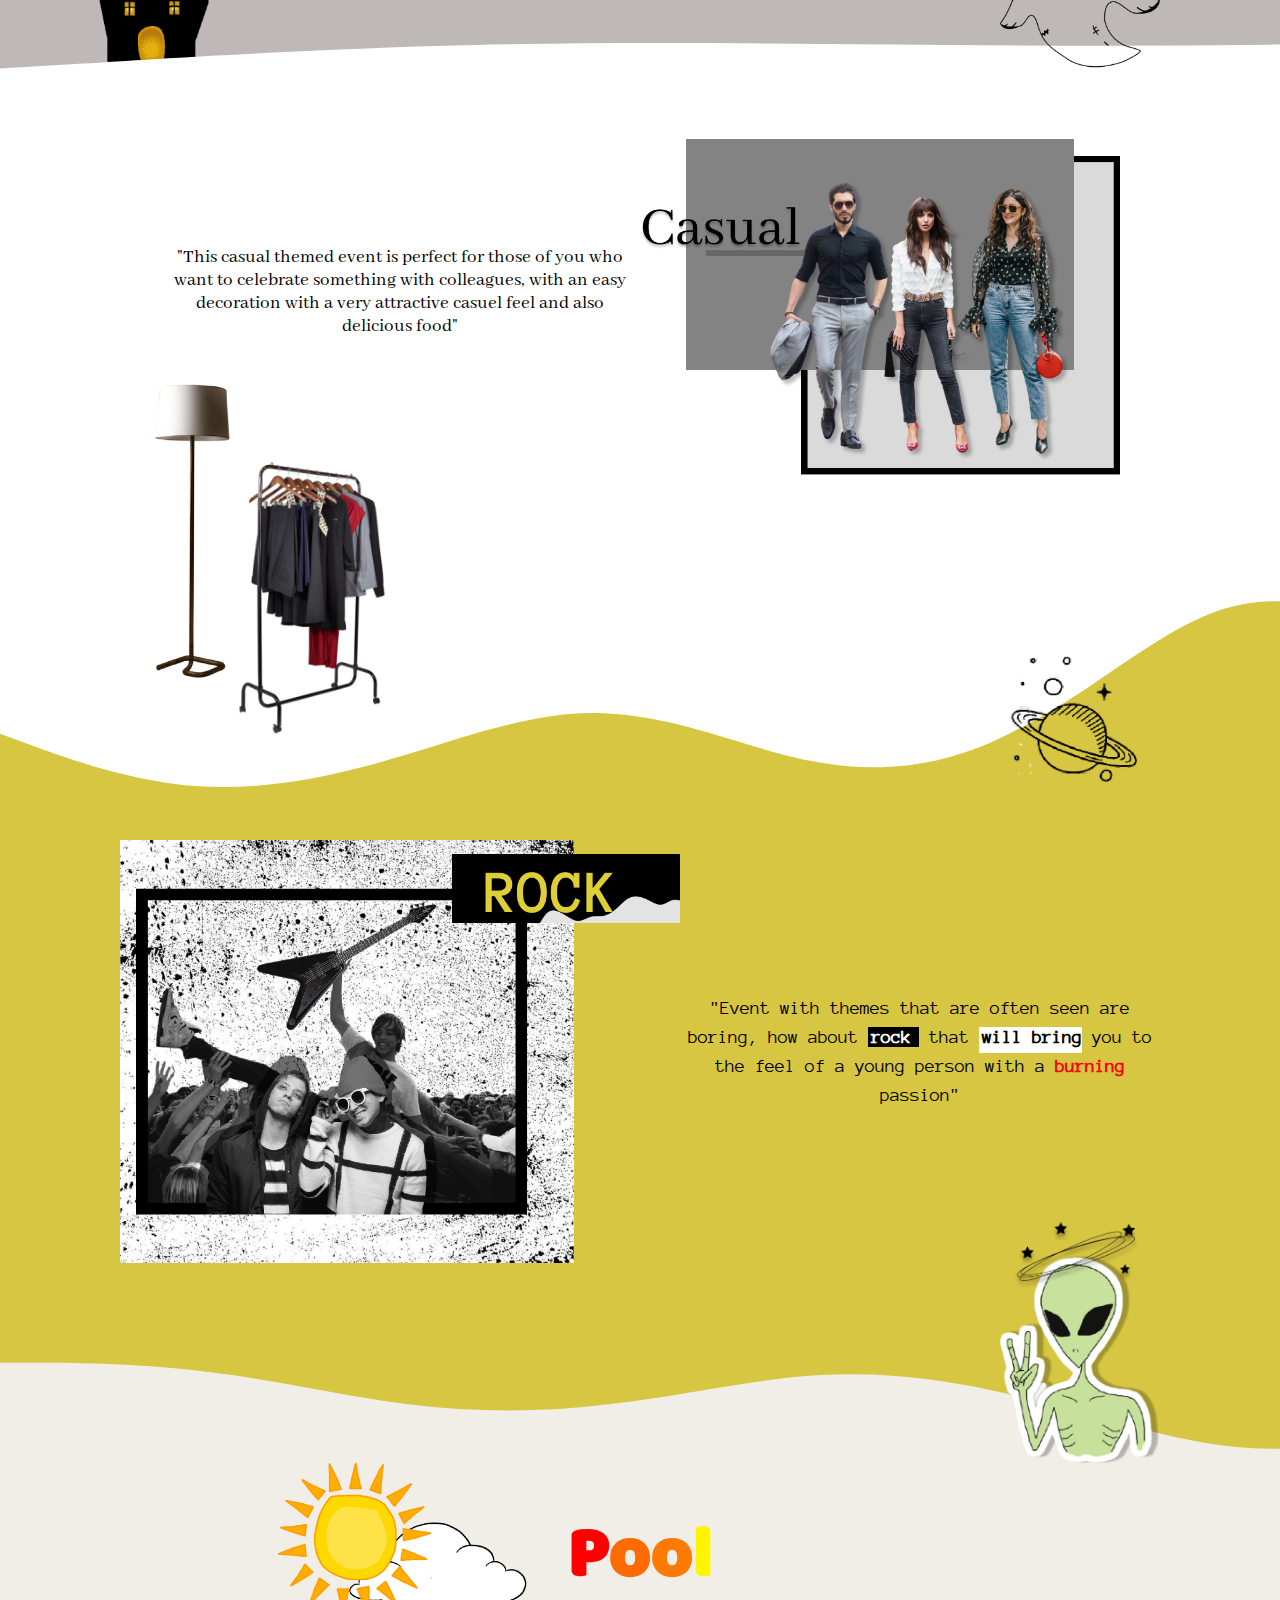
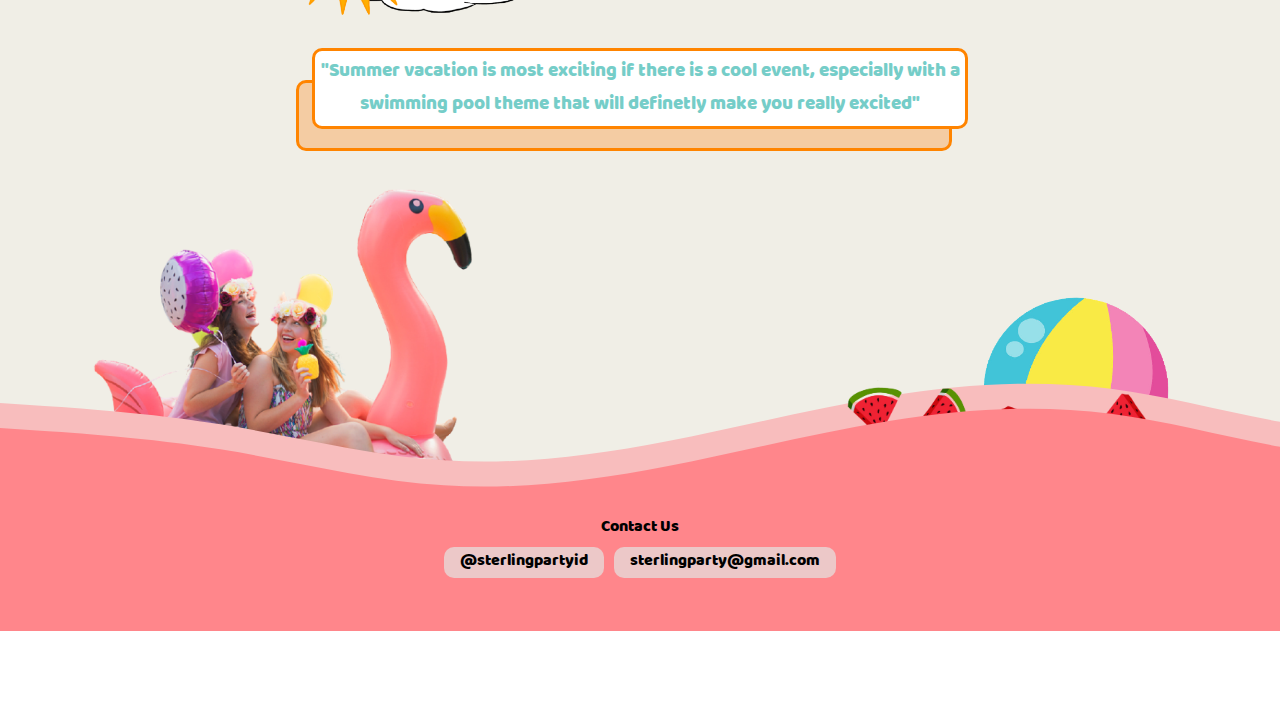
==== commit 5bf2dd64: "tambah99" ====
--- a/index.html
+++ b/index.html
@@ -36,7 +36,7 @@
                     </div>
 
                     <!-- slogan -->
-                    <div class="slogan">
+                    <div class="slogan-i">
                         <div class="imgrz">
                             <div class="getp" ><img src="./Assets/main/slogan/get.png" alt="get"></div>
                             <div class="whatp"><img src="./Assets/main/slogan/what.png" alt="what"></div>
--- a/index.css
+++ b/index.css
@@ -12,6 +12,13 @@
 }
 
 .slogan{
+    margin-left: -65rem;
+    margin-top: -5rem;
+    position: relative;
+    z-index: 1;
+}
+
+.slogan-i{
     margin-left: -65rem;
     margin-top: -5rem;
     position: relative;
@@ -609,6 +616,17 @@
 
 /* order page */
 
+input:focus, select:focus{
+    outline: none;
+}
+
+ui-select{width: inherit}
+select::-ms-expand {display: none;}
+select{
+    -webkit-appearance: none;
+    appearance: none;
+}
+
 .order{
     padding: 2rem;
     position: relative;
@@ -621,17 +639,6 @@
     border-radius: 10px;
     margin-left: 57rem;
     margin-top: -3rem;
-}
-
-input:focus, select:focus{
-    outline: none;
-}
-
-ui-select{width: inherit}
-select::-ms-expand {display: none;}
-select{
-    -webkit-appearance: none;
-    appearance: none;
 }
 
 .order-s>select{
@@ -648,10 +655,6 @@
     font-size: 0.7rem;
 }
 
-option{
-    font-family: roboto;
-}
-
 .order>div>input{
     color: black;
     background-color: rgba(237, 239, 150, 1);
@@ -674,6 +677,7 @@
     align-self: center;
     padding-top: 0.4rem;
     padding-bottom: 0.4rem;
+    font-weight: bold;
 }
 
 .acpt>div{
@@ -779,6 +783,327 @@
     font-family: roboto;
     src: url(./Assets/main/roboto.light.ttf);
 }
-
-
-/* end of font face */+/* end of font face */
+
+
+/* order size */
+@media screen and (max-width: 1470px){
+
+    .castle{
+        margin-left: -38rem;
+    }
+
+    .change-p{
+        margin-left: -25rem;
+    }
+
+    .order{
+        margin-left: 47rem;
+        margin-top: -3rem;
+    }
+
+    .boat{
+        margin-right: -40rem;
+        margin-top: 22rem;
+    }
+
+}
+
+@media screen and (max-width: 1160px){
+
+    .castle{
+        margin-left: -0rem;
+    }
+
+    .change-p{
+        margin-left: 0rem;
+    }
+
+    .order{
+        margin-left: 0rem;
+        margin-top: -3rem;
+    }
+
+    .boat{
+        margin-right: -30rem;
+        margin-top: 22rem;
+    }
+
+    .slogan{
+        display: none;
+    }
+
+    .bag{
+        height: 1rem;
+    }
+
+}
+
+@media screen and (max-width: 660px){
+
+    .castle{
+        margin-left: -0rem;
+    }
+
+    .change-p{
+        margin-left: 0rem;
+    }
+
+    .boat{
+        margin-right: -2rem;
+        margin-top: 20rem;
+    }
+
+    .slogan{
+        display: none;
+    }
+    .bag{
+        height: 1rem;
+    }
+
+    /* change */
+    .ticket>input{
+        width: 10rem;
+        font-size: 0.6rem;
+    }
+    
+    .btn-ch>button{
+        font-size: 0.6rem;
+        width: 4rem;
+        margin-left: 1rem;
+    }
+    
+    .change-info{
+        width: 20rem;
+        font-size: 0.7rem;
+        padding-bottom: 0.4rem;
+    }
+    /* end of change */
+
+    /* order page */
+    .order{
+        width: 12.5rem;
+        border-radius: 10px;
+        margin-left: 0rem;
+        margin-top: -3rem;
+    }
+    
+    .order-s>select{
+        width: 12rem;
+        height: 1.3rem;
+        padding-left: 0.8rem;
+        margin: 0.4rem;
+        font-size: 0.6rem;
+    }
+    
+    .order>div>input{
+        width: 11rem;
+        height: 1.3rem;
+        border-radius: 5px;
+        padding-left: 1rem;
+        margin: 0.4rem;
+        font-size: 0.6rem;
+    }
+    
+    .acpt{
+        font-size: 0.75rem;
+    }
+    
+    .acpt>div{
+        padding: 0.2rem;
+    }
+    
+    .btn-order{
+        text-align: center;
+        padding-top: 0.7rem;
+        margin-bottom: -0.96rem;
+    }
+    
+    .btn-order>button{
+        font-size: 0.8rem;
+        width: 5rem;
+        height: 1.4rem;
+    }
+    /* end of order page */
+
+}
+
+/* end of order size */
+
+/* index */
+@media screen and (max-width: 1445px) {
+    .ghost{
+        margin-top: 31.5rem;
+        margin-left: 55rem;
+    }
+
+    .flamingo>img{
+        width: 26rem;
+        margin-top: 8.820rem;
+        margin-left: -35rem;
+    }
+
+    .haunted-castle{
+        margin-top: 21.5rem;
+        margin-right: 60rem;
+    }
+
+    .alien{
+        margin-top: -27rem;
+        margin-right: -65rem;
+    }
+
+    .ball>img{
+        margin-top: 14rem;
+        margin-left: 55rem;
+        position: relative;
+        width: 22rem;
+    }
+}
+
+@media screen and (max-width: 1290px) {
+
+    /* slogan */
+    .getp{
+        position: absolute;
+        margin-top: 5rem;
+        margin-left: 10rem;
+    }
+
+    .whatp{
+        position: absolute;
+        margin-left: 16rem;
+        margin-top: 3rem;
+    }
+
+    .youp{
+        position: absolute;
+        margin-left: 23rem;
+        margin-top: 1rem;
+    }
+
+    .wantp{
+        position: absolute;
+        margin-left: 29rem;
+    }
+    /* end of slogan */
+
+    .ghost{
+        margin-top: 31.5rem;
+        margin-left: 55rem;
+    }
+
+    .flamingo>img{
+        width: 26rem;
+        margin-top: 8.820rem;
+        margin-left: -35rem;
+    }
+
+    .haunted-castle{
+        margin-top: 21.5rem;
+        margin-right: 60rem;
+    }
+
+    .alien{
+        margin-top: -27rem;
+        margin-right: -55rem;
+    }
+
+    .ball>img{
+        margin-top: 14rem;
+        margin-left: 55rem;
+        position: relative;
+        width: 22rem;
+    }
+
+    .casual>img{
+        width: 30rem;
+    }
+
+    .lamp{
+        margin-top: -22rem;
+        margin-left: -56rem;
+    }
+
+    .clothes{
+        margin-top: -18rem;
+        margin-left: -41rem;
+    }
+
+    .planet{
+        margin-right: -55rem;
+        margin-top: -5rem;
+    }
+
+
+}
+
+/* @media screen and (max-width: 1070px) {
+    
+    .getp{
+        position: absolute;
+        margin-top: 5rem;
+        margin-left: 10rem;
+    }
+
+    .whatp{
+        position: absolute;
+        margin-left: 16rem;
+        margin-top: 3rem;
+    }
+
+    .youp{
+        position: absolute;
+        margin-left: 23rem;
+        margin-top: 1rem;
+    }
+
+    .wantp{
+        position: absolute;
+        margin-left: 29rem;
+    }
+
+    .casual>img{
+        width: 30rem;
+    }
+    
+    .planet{
+        margin-right: -65rem;
+        margin-top: -5rem;
+    }
+
+    .ghost{
+        margin-top: 42.8rem;
+        margin-left: 45rem;
+    }
+
+    .flamingo>img{
+        width: 26rem;
+        margin-top: 8.820rem;
+        margin-left: -35rem;
+    }
+
+    .haunted-castle{
+        margin-top: 21.5rem;
+        margin-right: 60rem;
+    }
+
+    .alien{
+        margin-top: -27rem;
+        margin-right: -65rem;
+    }
+
+    .ball>img{
+        margin-top: 14rem;
+        margin-left: 55rem;
+        position: relative;
+        width: 22rem;
+    }
+
+    .lamp{
+        margin-top: -26rem;
+        margin-left: -76rem;
+    } */
+}
+
+/* end of index */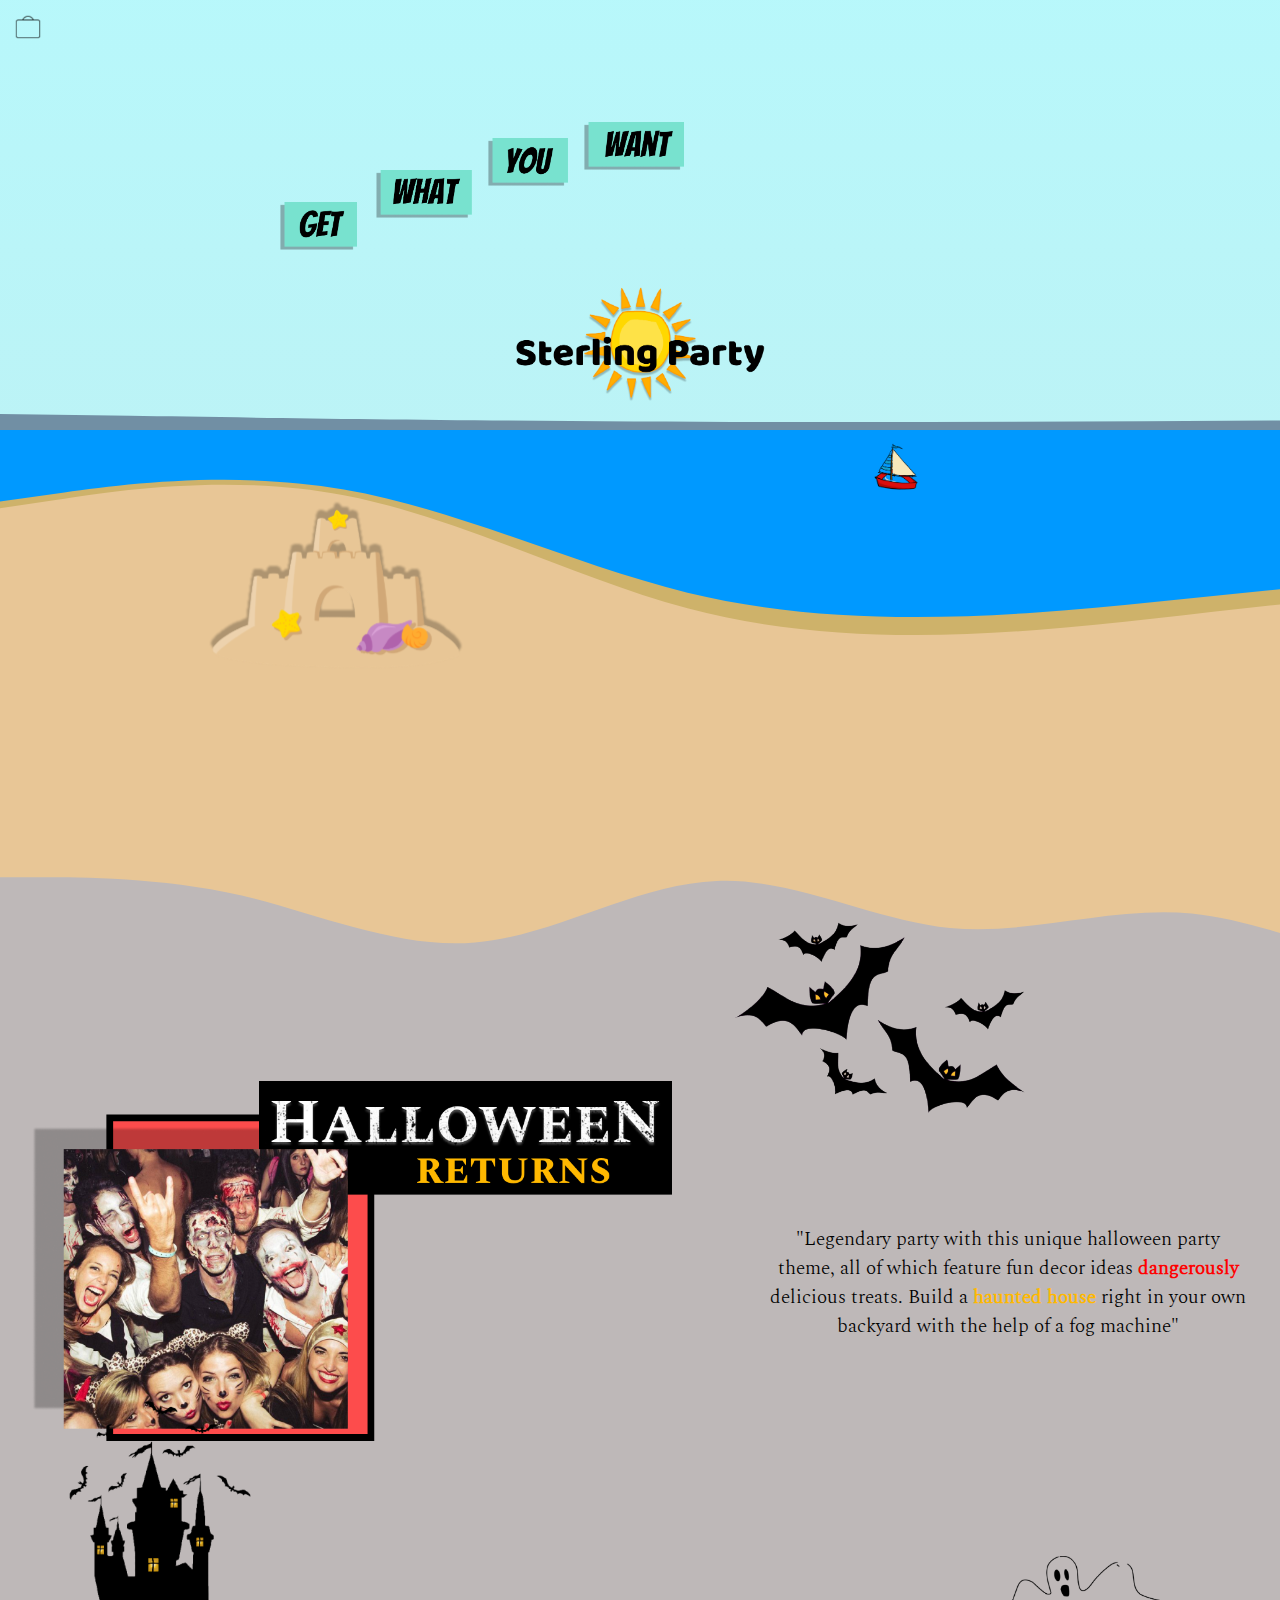
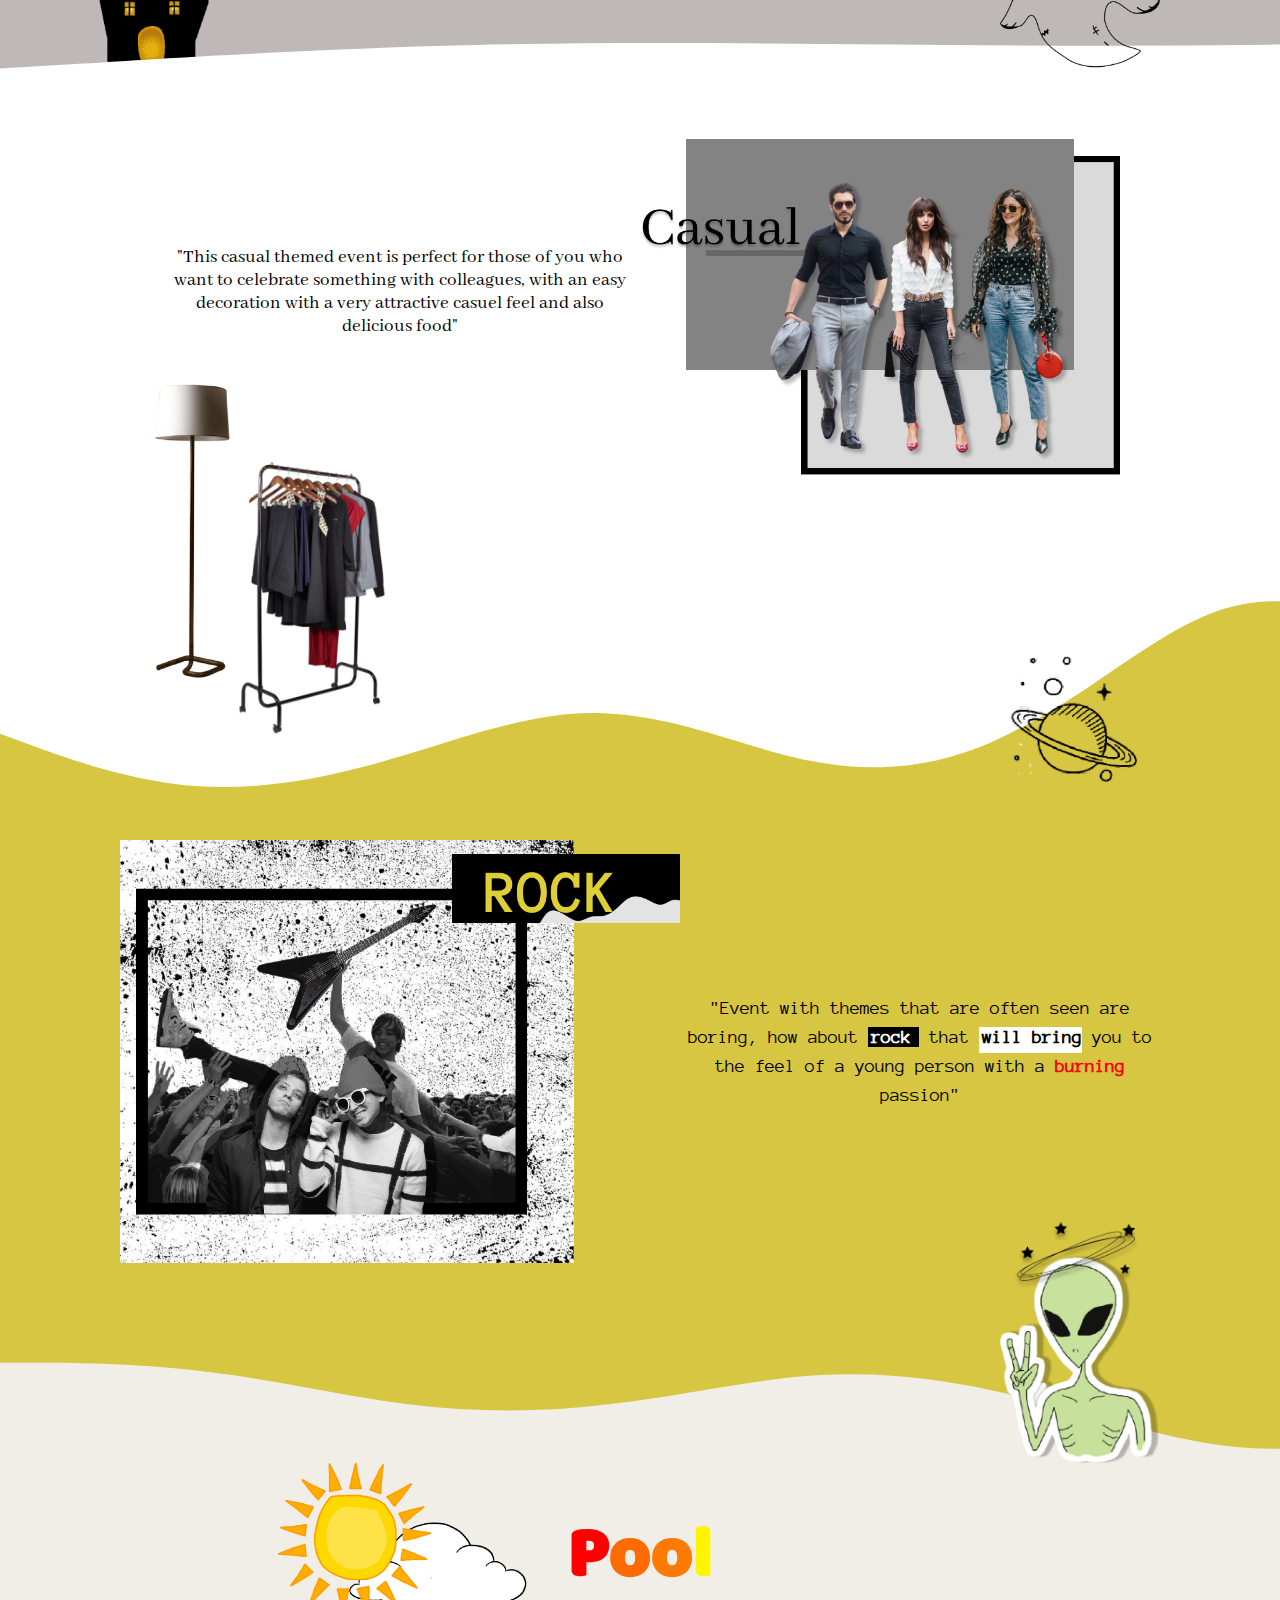
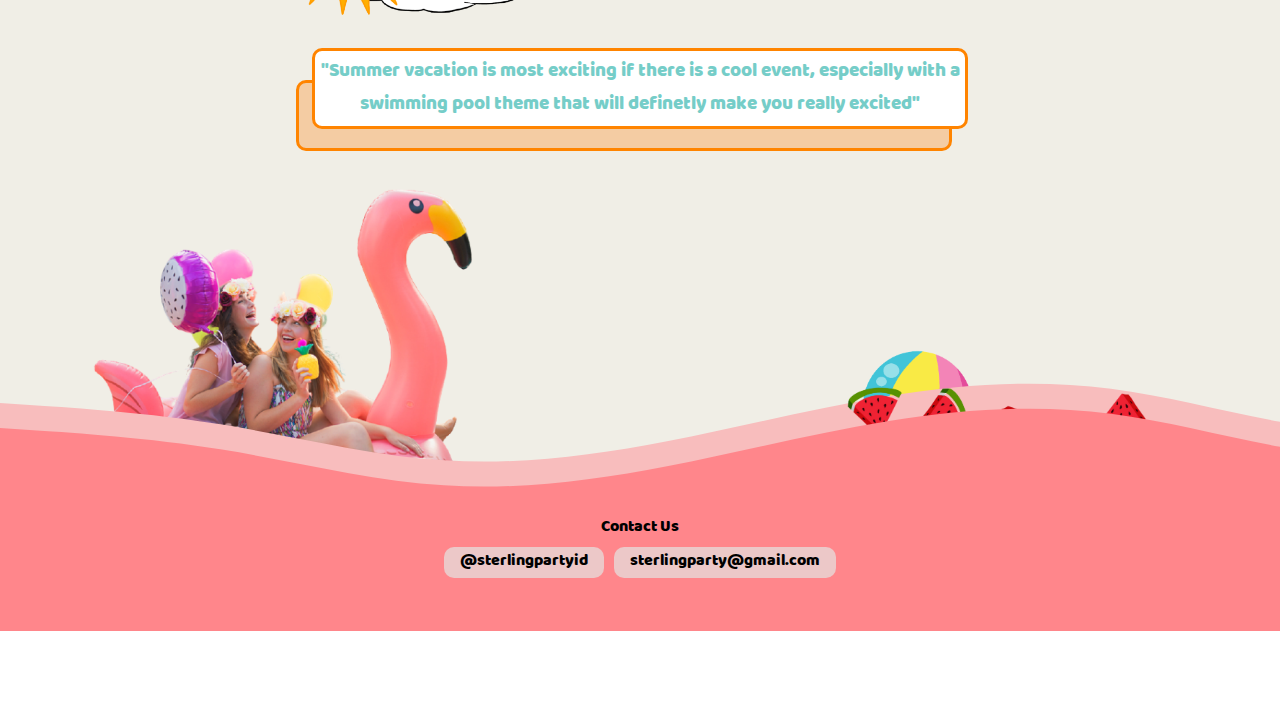
==== commit 77fcb3a5: "tambahan123" ====
--- a/index.html
+++ b/index.html
@@ -254,7 +254,9 @@
         </div>
         <!-- end of p4 -->
 
+    
         
     </div>
+    
 </body>
 </html>--- a/index.css
+++ b/index.css
@@ -956,7 +956,6 @@
     .ball>img{
         margin-top: 14rem;
         margin-left: 55rem;
-        position: relative;
         width: 22rem;
     }
 }
@@ -1010,10 +1009,9 @@
     }
 
     .ball>img{
-        margin-top: 14rem;
-        margin-left: 55rem;
-        position: relative;
-        width: 22rem;
+        margin-top: 18rem;
+        margin-left: 35rem;
+        width: 13rem;
     }
 
     .casual>img{
@@ -1038,8 +1036,21 @@
 
 }
 
-/* @media screen and (max-width: 1070px) {
-    
+@media screen and (max-width: 1215px){
+    .ghost{
+        margin-top: 42.8rem;
+        margin-left: 49rem;
+    }
+
+    .haunted-castle{
+        margin-top: 31.5rem;
+        margin-right: 42rem;
+    }
+}
+
+@media screen and (max-width: 1120px) {
+
+    /* slogan */
     .getp{
         position: absolute;
         margin-top: 5rem;
@@ -1062,48 +1073,1009 @@
         position: absolute;
         margin-left: 29rem;
     }
-
-    .casual>img{
-        width: 30rem;
-    }
-    
-    .planet{
-        margin-right: -65rem;
-        margin-top: -5rem;
-    }
+    /* end of slogan */
 
     .ghost{
-        margin-top: 42.8rem;
-        margin-left: 45rem;
+        margin-top: 39.9rem;
+        margin-left: 49rem;
     }
 
     .flamingo>img{
-        width: 26rem;
-        margin-top: 8.820rem;
-        margin-left: -35rem;
+        width: 23rem;
+        margin-top: 10.820rem;
+        margin-left: -25rem;
     }
 
     .haunted-castle{
-        margin-top: 21.5rem;
-        margin-right: 60rem;
+        margin-top: 28.5rem;
+        margin-right: 42rem;
     }
 
     .alien{
         margin-top: -27rem;
-        margin-right: -65rem;
+        margin-right: -45rem;
     }
 
     .ball>img{
-        margin-top: 14rem;
-        margin-left: 55rem;
+        margin-top: 18rem;
+        margin-left: 35rem;
+        width: 13rem;
+    }
+
+    .casual>img{
+        width: 28rem;
+    }
+
+    .lamp{
+        margin-top: -22rem;
+        margin-left: -56rem;
+    }
+
+    .clothes{
+        margin-top: -18rem;
+        margin-left: -41rem;
+    }
+
+    .planet{
+        margin-right: -55rem;
+        margin-top: -5rem;
+    }
+
+    .halloween>img{
+        width: 35rem;
+    }
+
+    .rock>img{
+        width: 32rem;
+    }
+
+    .watermelon>img{
+        margin-top: 20.3rem;
+        margin-left: 35rem;
+    }
+
+}
+
+@media screen and (max-width: 1024px) {
+
+    /* slogan */
+    .getp{
+        position: absolute;
+        margin-top: 5rem;
+        margin-left: 10rem;
+    }
+
+    .whatp{
+        position: absolute;
+        margin-left: 16rem;
+        margin-top: 3rem;
+    }
+
+    .youp{
+        position: absolute;
+        margin-left: 23rem;
+        margin-top: 1rem;
+    }
+
+    .wantp{
+        position: absolute;
+        margin-left: 29rem;
+    }
+    /* end of slogan */
+
+    .ghost{
+        margin-top: 39.9rem;
+        margin-left: 38rem;
+    }
+
+    .flamingo>img{
+        width: 23rem;
+        margin-top: 10.820rem;
+        margin-left: -25rem;
+    }
+
+    .haunted-castle{
+        margin-top: 28.5rem;
+        margin-right: 42rem;
+    }
+
+    .alien{
+        margin-top: -26rem;
+        margin-right: -35rem;
+    }
+
+    .ball>img{
+        margin-top: 18rem;
+        margin-left: 35rem;
+        width: 13rem;
+    }
+
+    .casual>img{
+        width: 28rem;
+    }
+
+    .lamp{
+        margin-top: -22rem;
+        margin-left: -56rem;
+    }
+
+    .clothes{
+        margin-top: -18rem;
+        margin-left: -41rem;
+    }
+
+    .planet{
+        margin-right: -43rem;
+        margin-top: -5rem;
+    }
+
+    .halloween>img{
+        width: 35rem;
+    }
+
+    .rock>img{
+        width: 30rem;
+    }
+
+    .watermelon>img{
+        margin-top: 21.8rem;
+        margin-left: 28rem;
+    }
+
+}
+
+@media screen and (max-width: 850px) {
+
+    /* slogan */
+    .getp{
+        position: absolute;
+        margin-top: 5rem;
+        margin-left: 10rem;
+    }
+
+    .whatp{
+        position: absolute;
+        margin-left: 16rem;
+        margin-top: 3rem;
+    }
+
+    .youp{
+        position: absolute;
+        margin-left: 23rem;
+        margin-top: 1rem;
+    }
+
+    .wantp{
+        position: absolute;
+        margin-left: 29rem;
+    }
+    /* end of slogan */
+
+    .ghost{
+        margin-top: 39.9rem;
+        margin-left: 38rem;
+    }
+
+    .flamingo>img{
+        width: 23rem;
+        margin-top: 10.820rem;
+        margin-left: -25rem;
+    }
+
+    .haunted-castle{
+        margin-top: 28.5rem;
+        margin-right: 42rem;
+    }
+
+    .alien{
+        margin-top: -26rem;
+        margin-right: -35rem;
+    }
+
+    .ball>img{
+        margin-top: 18rem;
+        margin-left: 35rem;
+        width: 13rem;
+    }
+
+    .casual>img{
+        width: 28rem;
+    }
+
+    .lamp{
+        margin-top: -22rem;
+        margin-left: -56rem;
+    }
+
+    .clothes{
+        margin-top: -18rem;
+        margin-left: -41rem;
+    }
+
+    .planet{
+        margin-right: -43rem;
+        margin-top: -5rem;
+    }
+
+    .halloween>img{
+        width: 35rem;
+    }
+
+    .rock>img{
+        width: 30rem;
+    }
+
+    .watermelon>img{
+        margin-top: 21.8rem;
+        margin-left: 28rem;
+    }
+
+}
+
+@media screen and (max-width: 833px) {
+
+    .imgrz>div>img{
+        height: 2rem;
+    }
+
+    /* slogan */
+    .getp{
+        position: absolute;
+        margin-top: 5rem;
+        margin-left: 19rem;
+    }
+
+    .whatp{
+        position: absolute;
+        margin-left: 23rem;
+        margin-top: 3.4rem;
+    }
+
+    .youp{
+        position: absolute;
+        margin-left: 27.8rem;
+        margin-top: 2.3rem;
+    }
+
+    .wantp{
+        position: absolute;
+        margin-left: 32rem;
+        margin-top: 1.2rem;
+    }
+    /* end of slogan */
+
+    .ghost{
+        margin-top: 39.9rem;
+        margin-left: 28rem;
+    }
+
+    .flamingo>img{
+        width: 23rem;
+        margin-top: 10.820rem;
+        margin-left: -25rem;
+    }
+
+    .haunted-castle{
+        margin-top: 28.5rem;
+        margin-right: 42rem;
+    }
+
+    .alien{
+        margin-top: -24rem;
+        margin-right: -30rem;
+    }
+
+    .ball>img{
+        margin-top: 21rem;
+        margin-left: 25rem;
+        width: 10rem;
+    }
+
+    .casual>img{
+        width: 28rem;
+    }
+
+    .lamp{
+        margin-top: -22rem;
+        margin-left: -56rem;
+    }
+
+    .clothes{
+        margin-top: -18rem;
+        margin-left: -41rem;
+    }
+
+    .planet{
+        margin-right: -29rem;
+        margin-top: -5rem;
+    }
+
+    .halloween>img{
+        width: 35rem;
+    }
+
+    .rock>img{
+        width: 30rem;
+    }
+
+    .watermelon>img{
+        margin-top: 23.2rem;
+        margin-left: 18rem;
+        width: 14rem;
+    }
+
+    .bat{
+        margin-left: 16rem;
+        margin-bottom: -5rem;
+        margin-top: -11rem;
+    }
+
+    .p4-font2{
+        font-family: pool;
+        width: 30rem;
+        text-align: center;
+        border-style: solid;
+        border-color: #FF8400;
+        background-color: white;
+        font-size: 1rem;
+        color: #75CDC8;
+        padding: 0.3rem;
+        border-radius: 10px;
+    }
+    
+    .p4-conf{
+        font-family: pool;
+        width: 30rem;
+        text-align: center;
+        border-style: solid;
+        border-color: #FF8400;
+        background-color: rgba(255, 122, 0, 0.29);
+        font-size: 1rem;
+        color: #75CDC8;
+        padding: 0.3rem;
+        border-radius: 10px;
+        margin-left: -2rem;
+        height: 5.2rem;
+        margin-top: 1.3rem;
+    }
+
+    .footer>div{
+        font-size: 0.7rem;
+        background-color: rgb(255, 134, 139);
         position: relative;
+    }
+
+    .footer-1>div{
+        background-color: rgb(236, 200, 200);
+        padding: 0.1rem;
+        padding-left: 1rem;
+        padding-right: 1rem;
+        margin: 0.3rem;
+        font-size: 0.7rem;
+        border-radius: 6px;
+        width: min-content;
+        
+    }
+
+    .p1font{
+        font-family: halloween;
+        text-align: center;
+        font-size: 1rem;
+    }
+
+    .casual{
+        font-family: casual;
+        width: 30rem;
+        text-align: center;
+        align-self: center;
+        font-size: 1rem;
+    }
+
+    .rock-font{
+        font-family: rock;
+        text-align: center;
+        font-size: 1rem;
+        width: 30rem;
+        line-height: 1.8rem;
+        align-self: center;
+    }
+
+}
+
+@media screen and (max-width: 722px) {
+
+    .imgrz>div>img{
+        height: 2rem;
+    }
+
+    /* slogan */
+    .getp{
+        position: absolute;
+        margin-top: 5rem;
+        margin-left: 19rem;
+    }
+
+    .whatp{
+        position: absolute;
+        margin-left: 23rem;
+        margin-top: 3.4rem;
+    }
+
+    .youp{
+        position: absolute;
+        margin-left: 27.8rem;
+        margin-top: 2.3rem;
+    }
+
+    .wantp{
+        position: absolute;
+        margin-left: 32rem;
+        margin-top: 1.2rem;
+    }
+    /* end of slogan */
+
+    .ghost{
+        margin-top: 37rem;
+        margin-left: 16rem;
+    }
+
+    .flamingo>img{
+        width: 23rem;
+        margin-top: 10.820rem;
+        margin-left: -25rem;
+    }
+
+    .haunted-castle{
+        margin-top: 28.5rem;
+        margin-right: 22rem;
+    }
+
+    .alien{
+        margin-top: -24rem;
+        margin-right: -19rem;
+    }
+
+    .alien>img{
+        width: 12rem;
+        margin-bottom: -12rem;
+        z-index: 2;
+        position: relative;
+    }
+
+    .ball>img{
+        margin-top: 21rem;
+        margin-left: 20rem;
+        width: 10rem;
+    }
+
+    .casual>img{
+        width: 25rem;
+    }
+
+    .lamp{
+        margin-top: -22rem;
+        margin-left: -56rem;
+    }
+
+    .clothes{
+        margin-top: -18rem;
+        margin-left: -41rem;
+    }
+
+    .planet{
+        margin-right: -18rem;
+        margin-top: -5rem;
+    }
+
+    .halloween>img{
+        width: 28rem;
+    }
+
+    .rock>img{
+        width: 25rem;
+    }
+
+    .watermelon>img{
+        margin-top: 23.2rem;
+        margin-left: 14rem;
+        width: 14rem;
+    }
+
+    .bat>img{
+        width: 18rem;
+        z-index: 2;
+        position: relative;
+    }
+
+    .bat{
+        margin-left: 14rem;
+        margin-bottom: -5rem;
+        margin-top: -11rem;
+    }
+
+    .p4-font2{
+        font-family: pool;
         width: 22rem;
+        text-align: center;
+        border-style: solid;
+        border-color: #FF8400;
+        background-color: white;
+        font-size: 1rem;
+        color: #75CDC8;
+        padding: 0.3rem;
+        border-radius: 10px;
+    }
+    
+    .p4-conf{
+        font-family: pool;
+        width: 22rem;
+        text-align: center;
+        border-style: solid;
+        border-color: #FF8400;
+        background-color: rgba(255, 122, 0, 0.29);
+        font-size: 1rem;
+        color: #75CDC8;
+        padding: 0.3rem;
+        border-radius: 10px;
+        margin-left: -2rem;
+        height: 7rem;
+        margin-top: 1.3rem;
+    }
+
+    .footer>div{
+        font-size: 0.7rem;
+        background-color: rgb(255, 134, 139);
+        position: relative;
+    }
+
+    .footer-1>div{
+        background-color: rgb(236, 200, 200);
+        padding: 0.1rem;
+        padding-left: 1rem;
+        padding-right: 1rem;
+        margin: 0.3rem;
+        font-size: 0.7rem;
+        border-radius: 6px;
+        width: min-content;
+        
+    }
+
+    .p1font{
+        font-family: halloween;
+        text-align: center;
+        font-size: 1rem;
+    }
+
+    .p1font-cont{
+        width: 22rem;
+        text-align: center;
+        font-size: 1rem;
+        margin-left: 0;
+    }
+
+    .casual-cont{
+        display: flex;
+        flex-direction: column-reverse;
+        justify-content: center;
+    }
+
+    .casual{
+        font-family: casual;
+        width: 22rem;
+        text-align: center;
+        align-self: center;
+        font-size: 1rem;
+    }
+
+    .rock-font{
+        font-family: rock;
+        text-align: center;
+        font-size: 1rem;
+        width: 22rem;
+        line-height: 1.8rem;
+        align-self: center;
+    }
+}
+
+@media screen and (max-width: 530px) {
+
+    .imgrz>div>img{
+        height: 1.5rem;
+    }
+
+    /* slogan */
+    .getp{
+        position: absolute;
+        margin-top: 5rem;
+        margin-left: 24rem;
+    }
+
+    .whatp{
+        position: absolute;
+        margin-left: 27rem;
+        margin-top: 3.7rem;
+    }
+
+    .youp{
+        position: absolute;
+        margin-left: 30.6rem;
+        margin-top: 2.7rem;
+    }
+
+    .wantp{
+        position: absolute;
+        margin-left: 33.7rem;
+        margin-top: 1.7rem;
+    }
+    /* end of slogan */
+
+    .ghost>img{
+        width: 7.5rem;
+        z-index: 2;
+        position: relative;
+    }
+
+    .ghost{
+        margin-top: 29.4rem;
+        margin-left: 9.4rem;
+    }    
+
+    .flamingo>img{
+        width: 23rem;
+        margin-top: 10.820rem;
+        margin-left: -25rem;
+    }
+
+    .haunted-castle{
+        margin-top: 28.5rem;
+        margin-right: 42rem;
+    }
+
+    .alien{
+        margin-top: -23rem;
+        margin-right: -19rem;
+    }
+
+    .alien>img{
+        width: 10rem;
+        margin-bottom: -12rem;
+        z-index: 2;
+        position: relative;
+    }
+
+    .ball>img{
+        margin-top: 21rem;
+        margin-left: 20rem;
+        width: 10rem;
+    }
+
+    .casual>img{
+        width: 18rem;
     }
 
     .lamp{
-        margin-top: -26rem;
-        margin-left: -76rem;
-    } */
-}
-
-/* end of index */+        margin-top: -22rem;
+        margin-left: -56rem;
+    }
+
+    .clothes{
+        margin-top: -18rem;
+        margin-left: -41rem;
+    }
+
+    .planet>img{
+        width: 7.5rem;
+    }
+
+    .planet{
+        margin-right: -18rem;
+        margin-top: -4rem;
+    }
+
+    .halloween>img{
+        width: 20rem;
+    }
+
+    .p1font{
+        font-family: halloween;
+        text-align: center;
+        font-size: 0.7rem;
+    }
+
+    .rock>img{
+        width: 18rem;
+    }
+
+    .watermelon>img{
+        margin-top: 23.2rem;
+        margin-left: 14rem;
+        width: 14rem;
+        display: none;
+    }
+
+    .bat>img{
+        width: 13rem;
+        z-index: 2;
+        position: relative;
+    }
+
+    .bat{
+        margin-left: 9.5rem;
+        margin-bottom: -5rem;
+        margin-top: -11rem;
+    }
+
+    .p4-font2{
+        font-family: pool;
+        width: 18rem;
+        text-align: center;
+        border-style: solid;
+        border-color: #FF8400;
+        background-color: white;
+        font-size: 0.7rem;
+        color: #75CDC8;
+        padding: 0.3rem;
+        border-radius: 10px;
+    }
+    
+    .p4-conf{
+        font-family: pool;
+        width: 18rem;
+        text-align: center;
+        border-style: solid;
+        border-color: #FF8400;
+        background-color: rgba(255, 122, 0, 0.29);
+        font-size: 1rem;
+        color: #75CDC8;
+        padding: 0.3rem;
+        border-radius: 10px;
+        margin-left: -2rem;
+        height: 3.5rem;
+        margin-top: 1.3rem;
+    }
+
+    .footer>div{
+        font-size: 0.7rem;
+        background-color: rgb(255, 134, 139);
+        position: relative;
+    }
+
+    .footer-1>div{
+        background-color: rgb(236, 200, 200);
+        padding: 0.1rem;
+        padding-left: 1rem;
+        padding-right: 1rem;
+        margin: 0.3rem;
+        font-size: 0.7rem;
+        border-radius: 6px;
+        width: min-content;
+        
+    }
+
+    .p1font-cont{
+        width: 22rem;
+        text-align: center;
+        font-size: 0.7rem;
+        margin-left: 0;
+    }
+
+    .casual{
+        font-family: casual;
+        width: 20rem;
+        text-align: center;
+        align-self: center;
+        font-size: 0.7rem;
+    }
+
+    .rock-font{
+        font-family: rock;
+        text-align: center;
+        font-size: 0.7rem;
+        width: 20rem;
+        line-height: 1.8rem;
+        align-self: center;
+    }
+
+}
+
+@media screen and (max-width: 450px) {
+
+    .imgrz>div>img{
+        height: 1.5rem;
+    }
+
+    /* slogan */
+    .getp{
+        position: absolute;
+        margin-top: 5rem;
+        margin-left: 24rem;
+    }
+
+    .whatp{
+        position: absolute;
+        margin-left: 27rem;
+        margin-top: 3.7rem;
+    }
+
+    .youp{
+        position: absolute;
+        margin-left: 30.6rem;
+        margin-top: 2.7rem;
+    }
+
+    .wantp{
+        position: absolute;
+        margin-left: 33.7rem;
+        margin-top: 1.7rem;
+    }
+    /* end of slogan */
+
+    .ghost>img{
+        width: 7.5rem;
+        z-index: 2;
+        position: relative;
+    }
+
+    .ghost{
+        margin-top: 29.4rem;
+        margin-left: 7.8rem;
+    }
+
+    .flamingo>img{
+        width: 23rem;
+        margin-top: 10.820rem;
+        margin-left: -25rem;
+    }
+
+    .haunted-castle{
+        display: none;
+        margin-top: 28.5rem;
+        margin-right: 42rem;
+    }
+
+    .alien{
+        margin-top: -25rem;
+        margin-right: -8rem;
+    }
+
+    .alien>img{
+        width: 8.5rem;
+        margin-bottom: -12rem;
+        z-index: 2;
+        position: relative;
+    }
+
+    .ball>img{
+        margin-top: 21rem;
+        margin-left: 11rem;
+        width: 8.5rem;
+    }
+
+    .casual>img{
+        width: 18rem;
+    }
+
+    .lamp{
+        margin-top: -22rem;
+        margin-left: -56rem;
+    }
+
+    .clothes{
+        margin-top: -18rem;
+        margin-left: -41rem;
+    }
+
+    .planet>img{
+        width: 7.5rem;
+    }
+
+    .planet{
+        margin-right: -7rem;
+        margin-top: -4rem;
+    }
+
+    .halloween>img{
+        width: 20rem;
+    }
+
+    .rock>img{
+        width: 18rem;
+    }
+
+    .watermelon>img{
+        margin-top: 23.2rem;
+        margin-left: 14rem;
+        width: 14rem;
+        display: none;
+    }
+
+    .bat>img{
+        width: 13rem;
+        z-index: 2;
+        position: relative;
+    }
+
+    .bat{
+        margin-left: 4.7rem;
+        margin-bottom: -5rem;
+        margin-top: -11rem;
+    }
+
+    .p4-font2{
+        font-family: pool;
+        width: 14rem;
+        text-align: center;
+        border-style: solid;
+        border-color: #FF8400;
+        background-color: white;
+        font-size: 0.7rem;
+        color: #75CDC8;
+        padding: 0.3rem;
+        border-radius: 10px;
+    }
+    
+    .p4-conf{
+        font-family: pool;
+        width: 14rem;
+        text-align: center;
+        border-style: solid;
+        border-color: #FF8400;
+        background-color: rgba(255, 122, 0, 0.29);
+        font-size: 1rem;
+        color: #75CDC8;
+        padding: 0.3rem;
+        border-radius: 10px;
+        margin-left: -2rem;
+        height: 4.7rem;
+        margin-top: 1.3rem;
+    }
+
+    .footer>div{
+        font-size: 0.7rem;
+        background-color: rgb(255, 134, 139);
+        position: relative;
+    }
+
+    .footer-1>div{
+        background-color: rgb(236, 200, 200);
+        padding: 0.1rem;
+        padding-left: 1rem;
+        padding-right: 1rem;
+        margin: 0.3rem;
+        font-size: 0.7rem;
+        border-radius: 6px;
+        width: min-content;
+        
+    }
+
+    .p1font{
+        font-family: halloween;
+        text-align: center;
+        font-size: 0.7rem;
+    }
+
+    .p1font-cont{
+        width: 17rem;
+        text-align: center;
+        font-size: 1rem;
+        margin-left: 0;
+    }
+
+    .casual{
+        font-family: casual;
+        width: 17rem;
+        text-align: center;
+        align-self: center;
+        font-size: 0.7rem;
+    }
+
+    .rock-font{
+        font-family: rock;
+        text-align: center;
+        font-size: 0.7rem;
+        width: 17rem;
+        line-height: 1.8rem;
+        align-self: center;
+    }
+
+}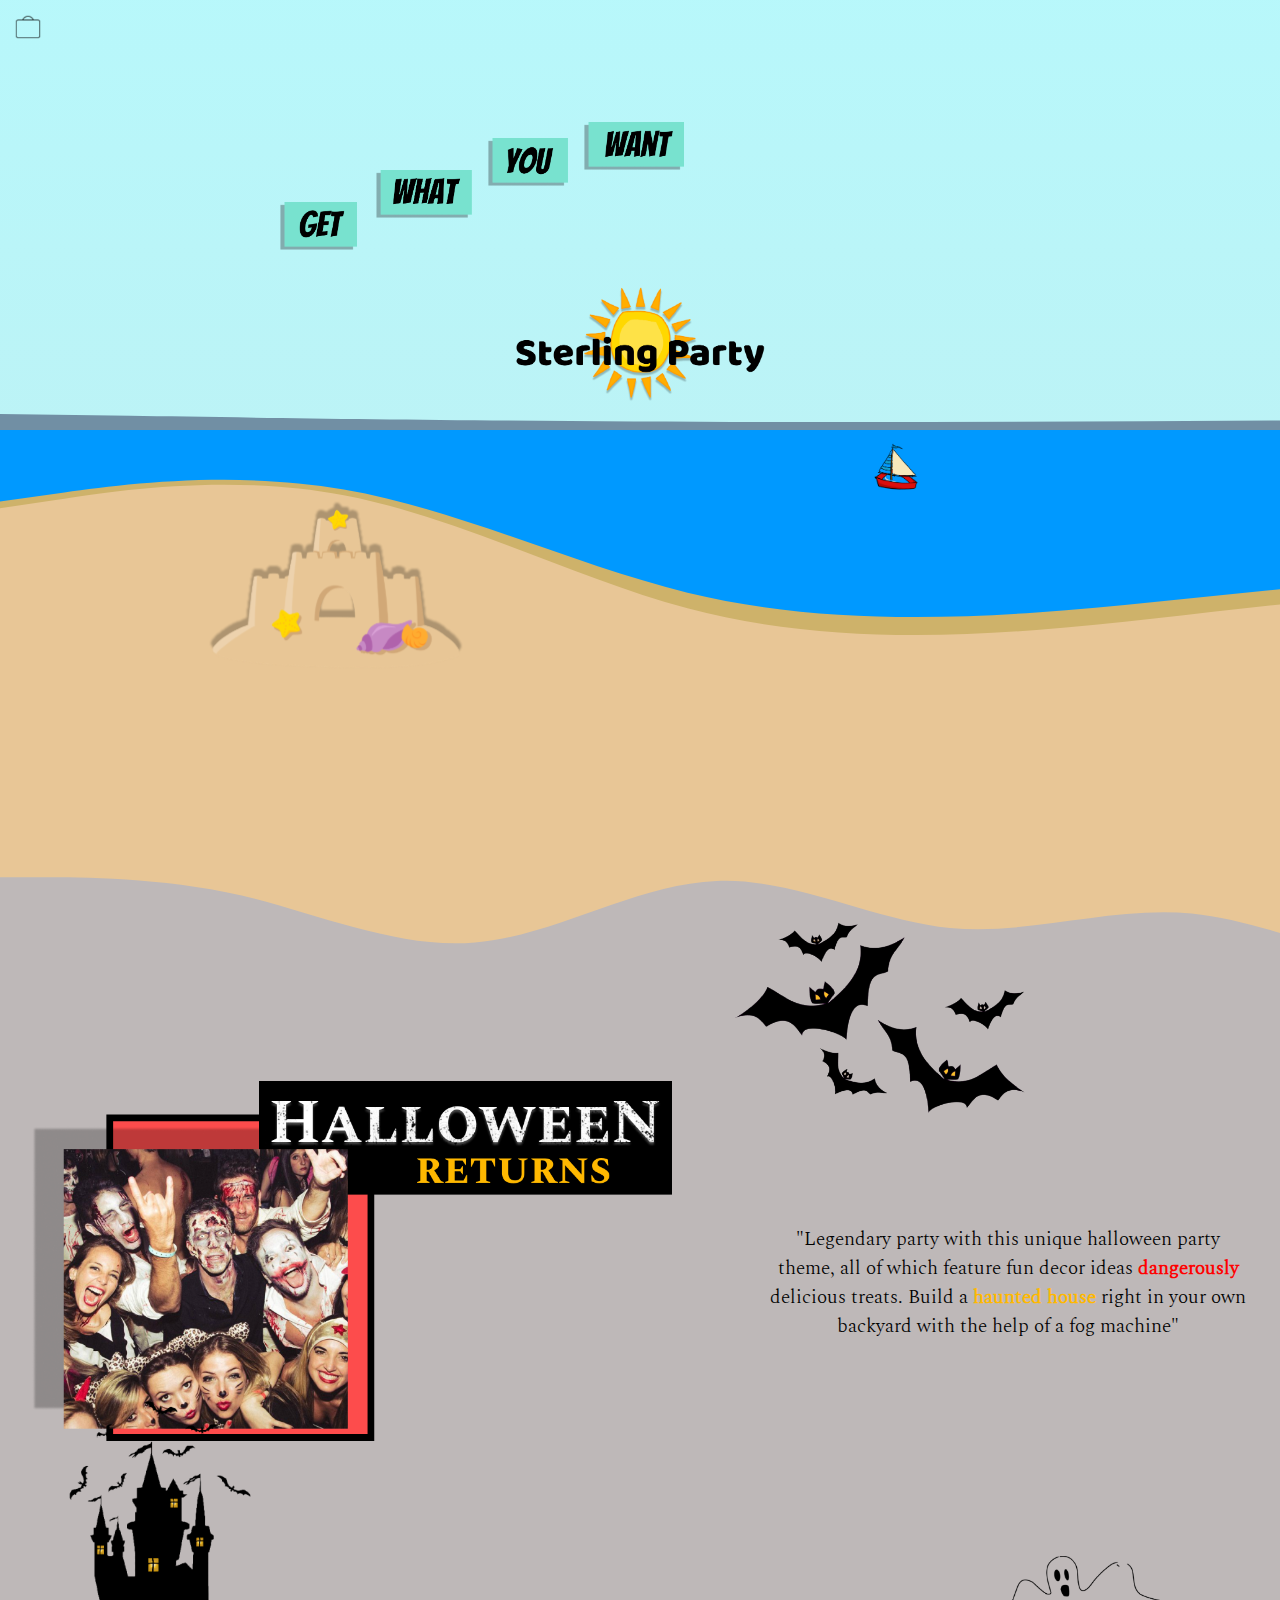
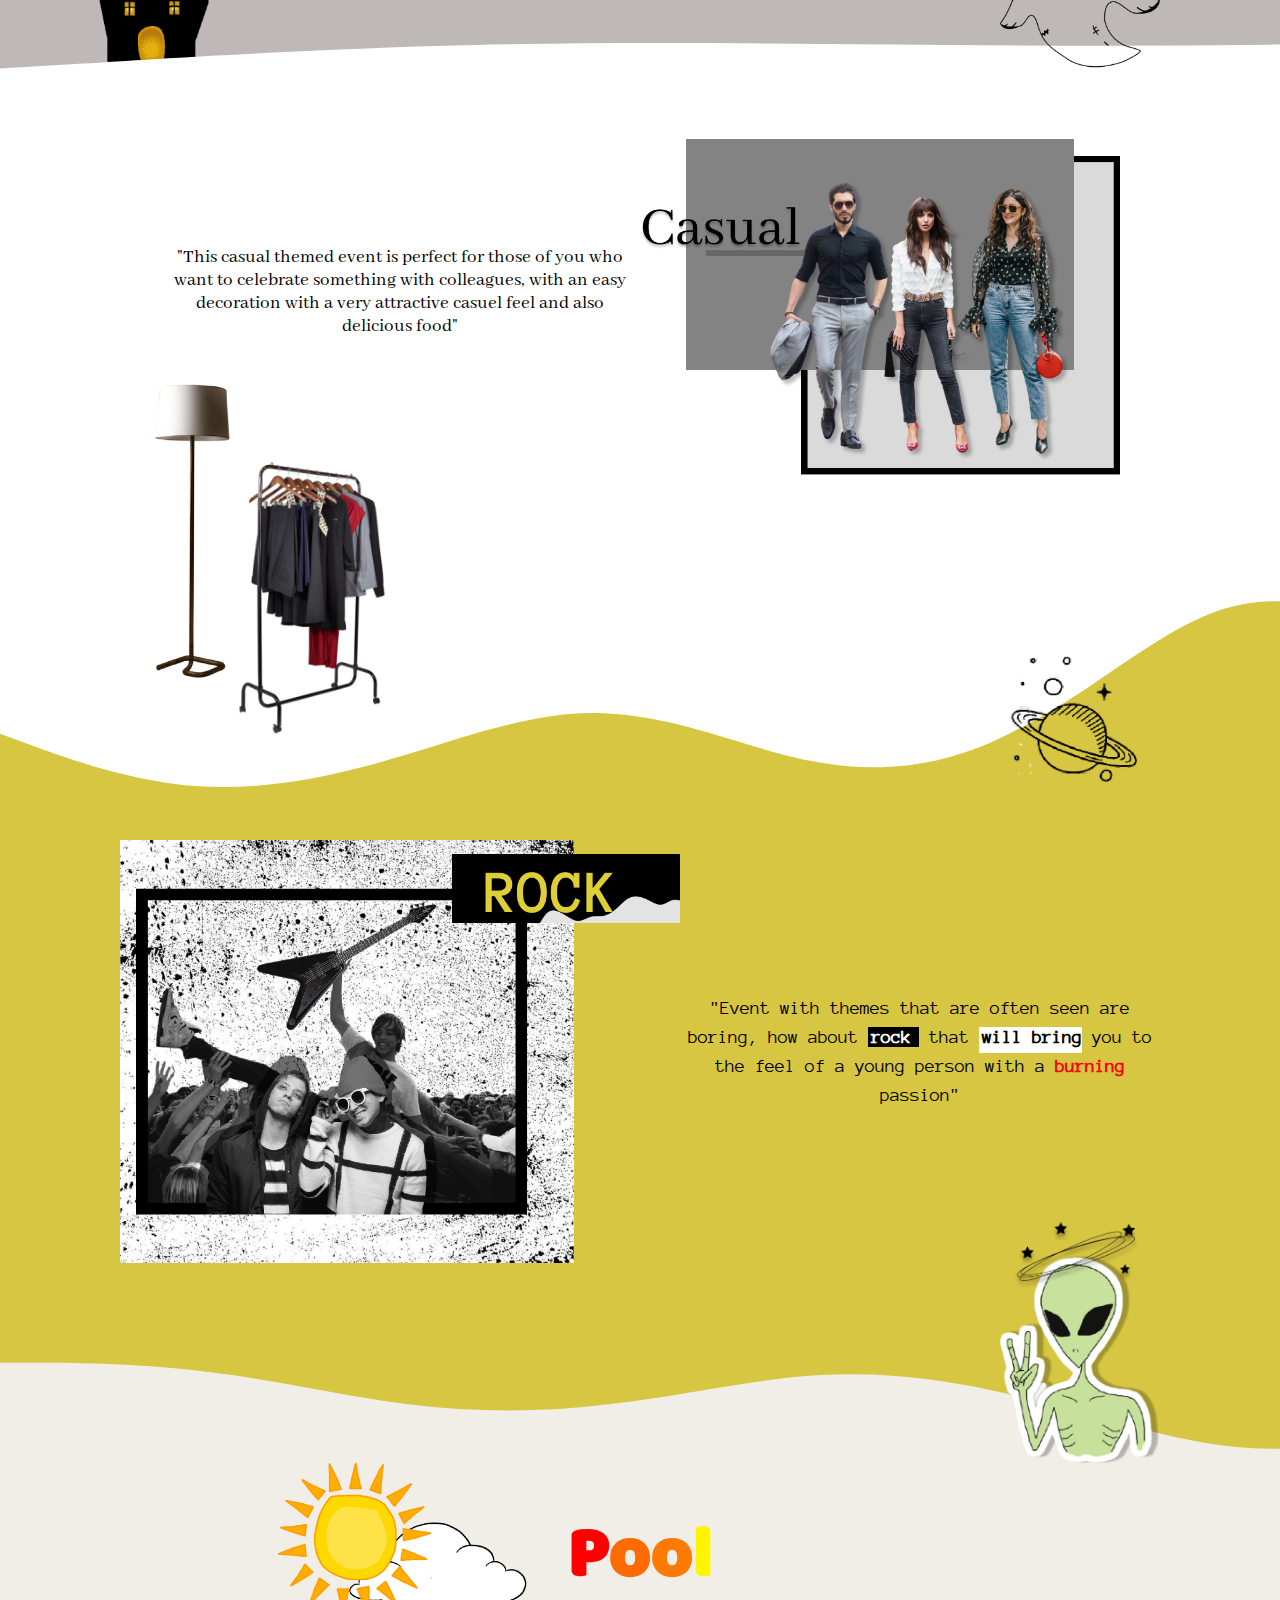
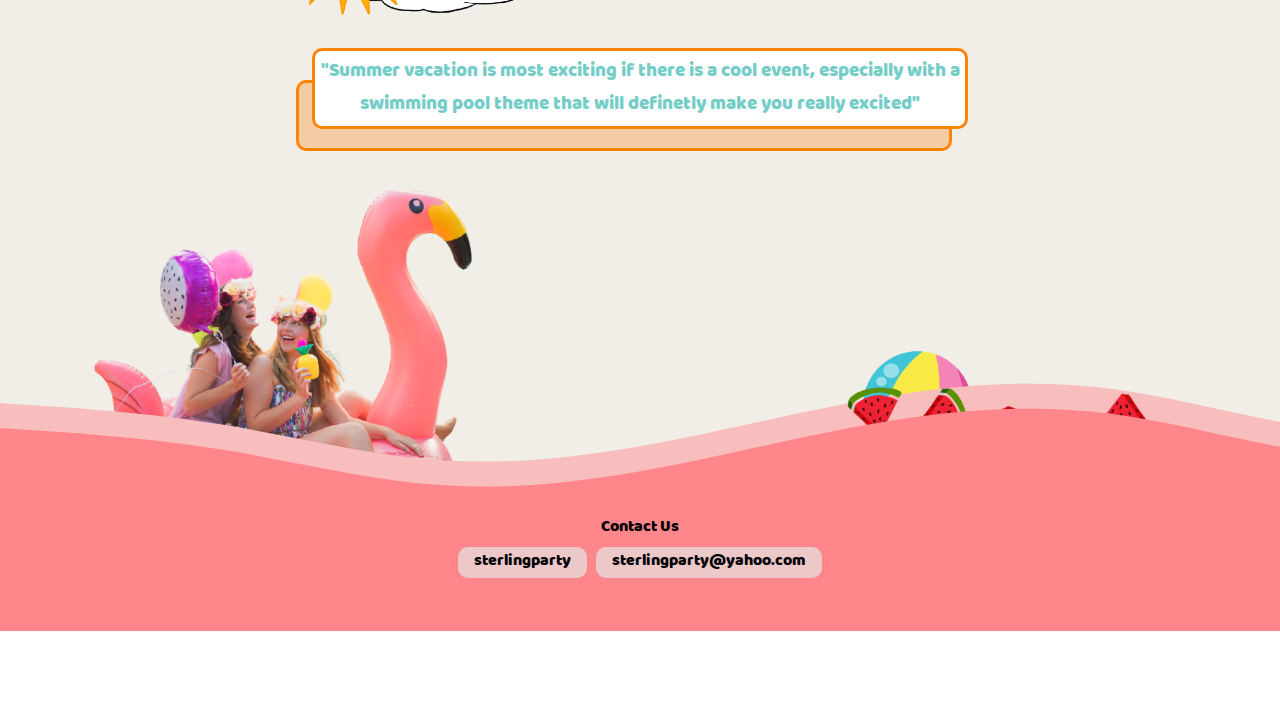
==== commit b308cf22: "not last" ====
--- a/index.html
+++ b/index.html
@@ -244,8 +244,8 @@
                 <div class="footer">
                     <div><p>Contact Us</p></div>
                     <div class="footer-1">
-                        <div><p>@sterlingpartyid</p></div>
-                        <div><p>sterlingparty@gmail.com</p></div>
+                        <a class="link" href="https://www.instagram.com/sterlingparty">sterlingparty</a>
+                        <div><p>sterlingparty@yahoo.com</p></div>
                     </div>
                 </div>
 
@@ -257,6 +257,6 @@
     
         
     </div>
-    
+    <script src="./index.js"></script>
 </body>
 </html>--- a/index.css
+++ b/index.css
@@ -569,7 +569,9 @@
     justify-content: center;
 }
 
-.footer-1>div{
+.footer-1>div, .link{
+    color: black;
+    text-decoration: none;
     background-color: rgb(236, 200, 200);
     padding: 0.1rem;
     padding-left: 1rem;
@@ -1445,7 +1447,7 @@
         position: relative;
     }
 
-    .footer-1>div{
+    .footer-1>div, .link{
         background-color: rgb(236, 200, 200);
         padding: 0.1rem;
         padding-left: 1rem;
@@ -1628,7 +1630,7 @@
         position: relative;
     }
 
-    .footer-1>div{
+    .footer-1>div, .link{
         background-color: rgb(236, 200, 200);
         padding: 0.1rem;
         padding-left: 1rem;
@@ -1840,7 +1842,7 @@
         position: relative;
     }
 
-    .footer-1>div{
+    .footer-1>div, .link{
         background-color: rgb(236, 200, 200);
         padding: 0.1rem;
         padding-left: 1rem;
@@ -2036,7 +2038,7 @@
         position: relative;
     }
 
-    .footer-1>div{
+    .footer-1>div, .link{
         background-color: rgb(236, 200, 200);
         padding: 0.1rem;
         padding-left: 1rem;
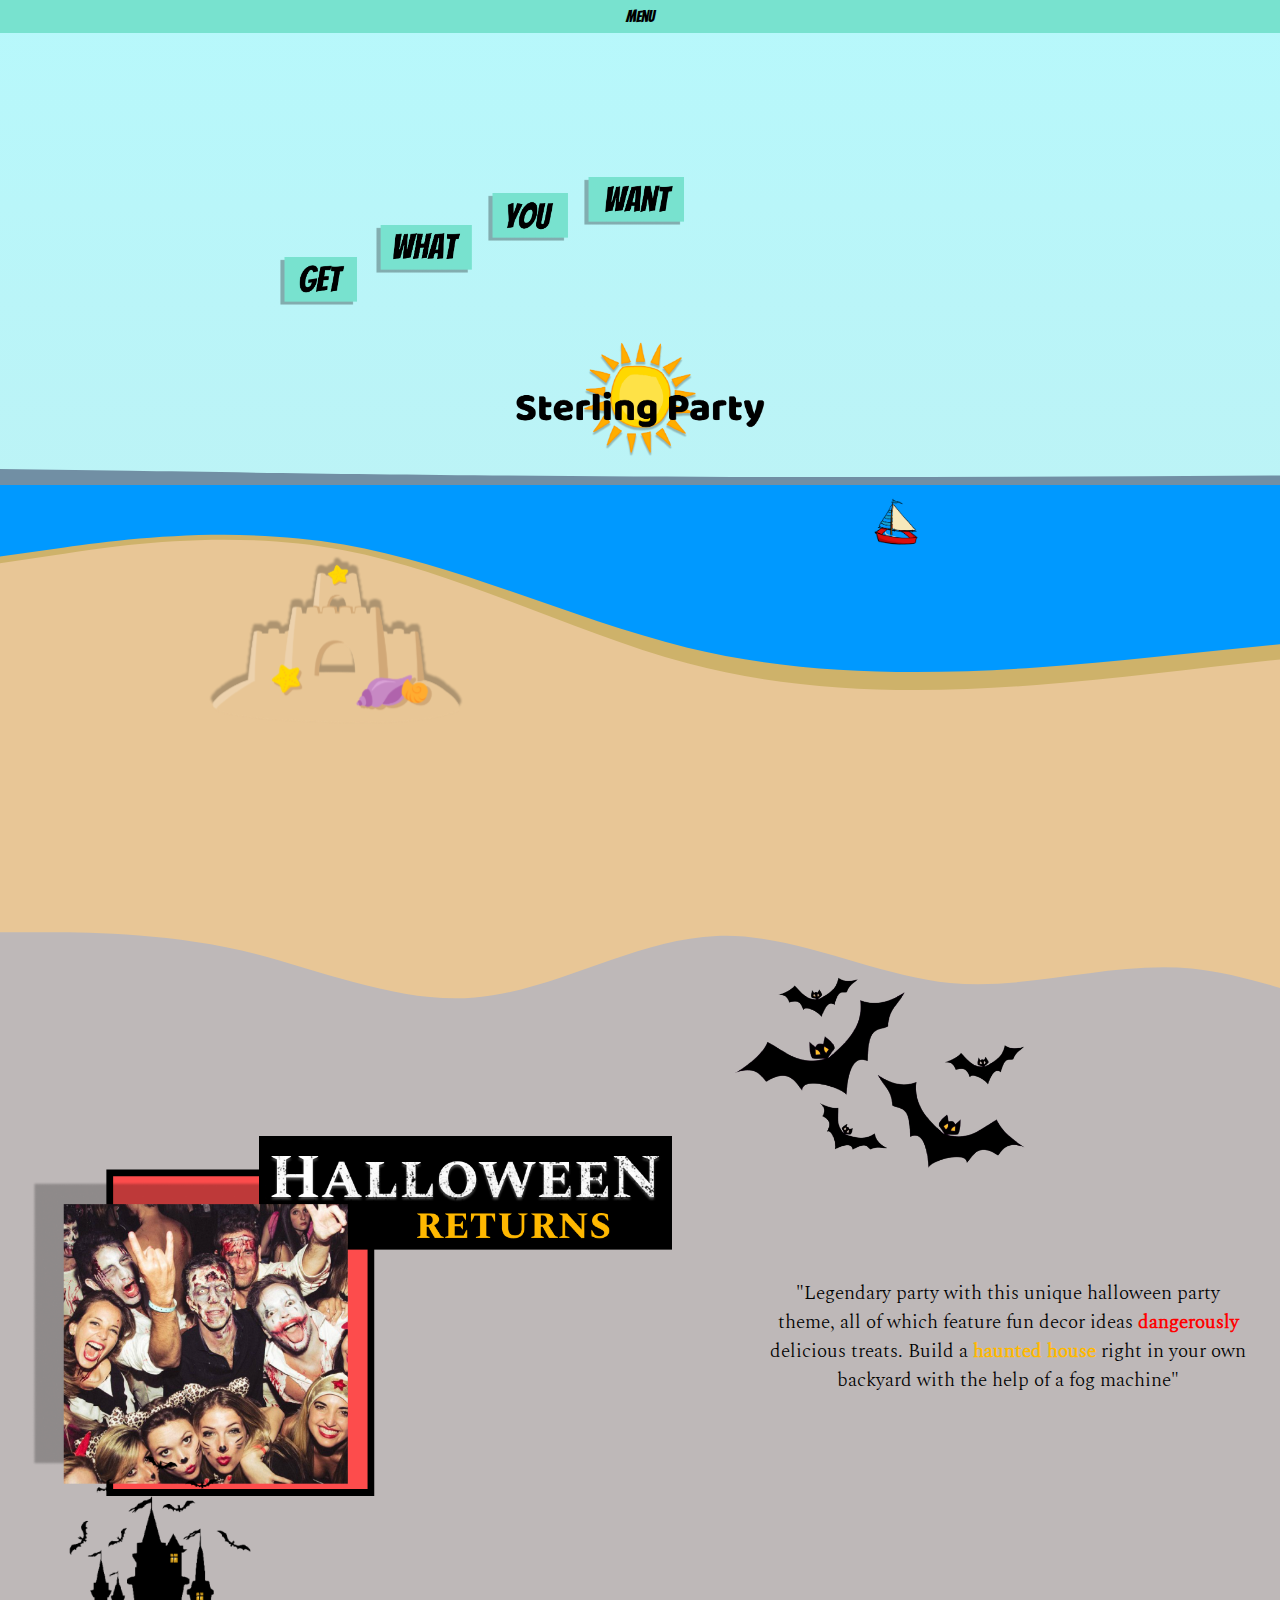
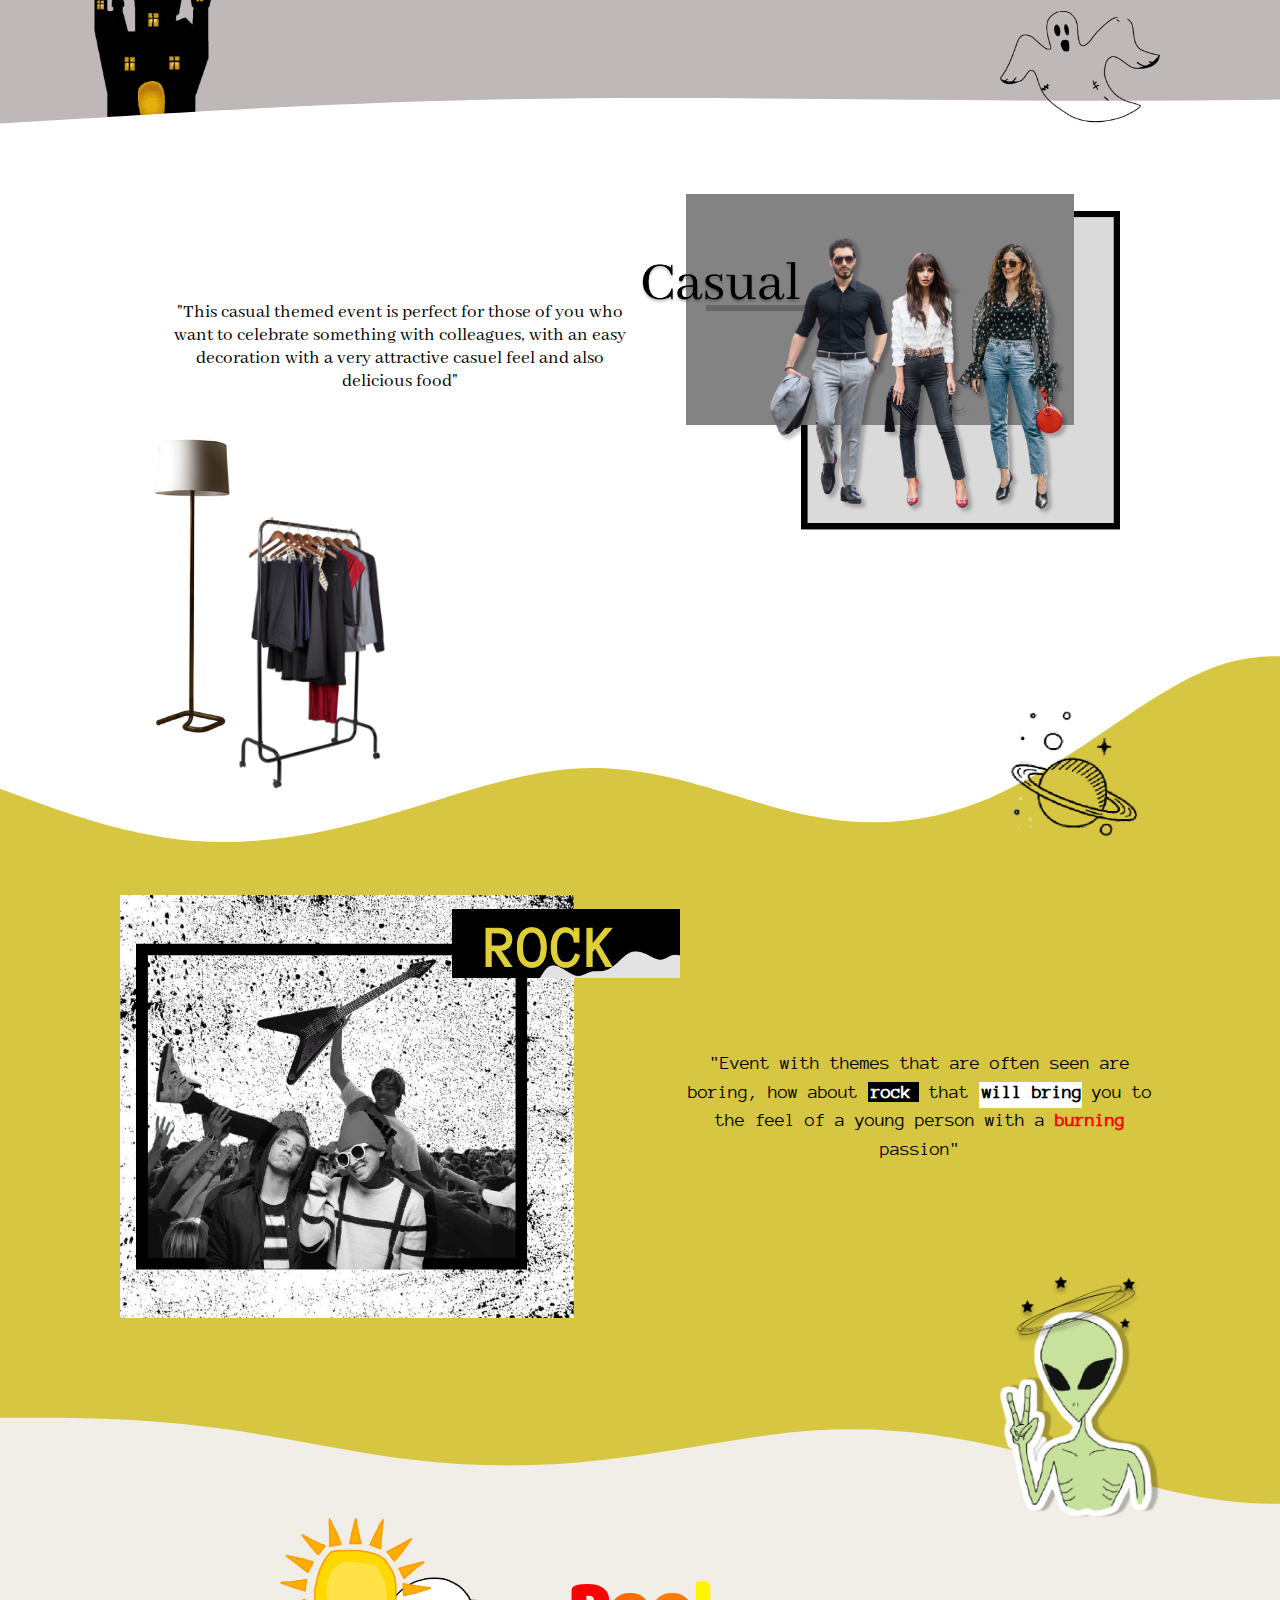
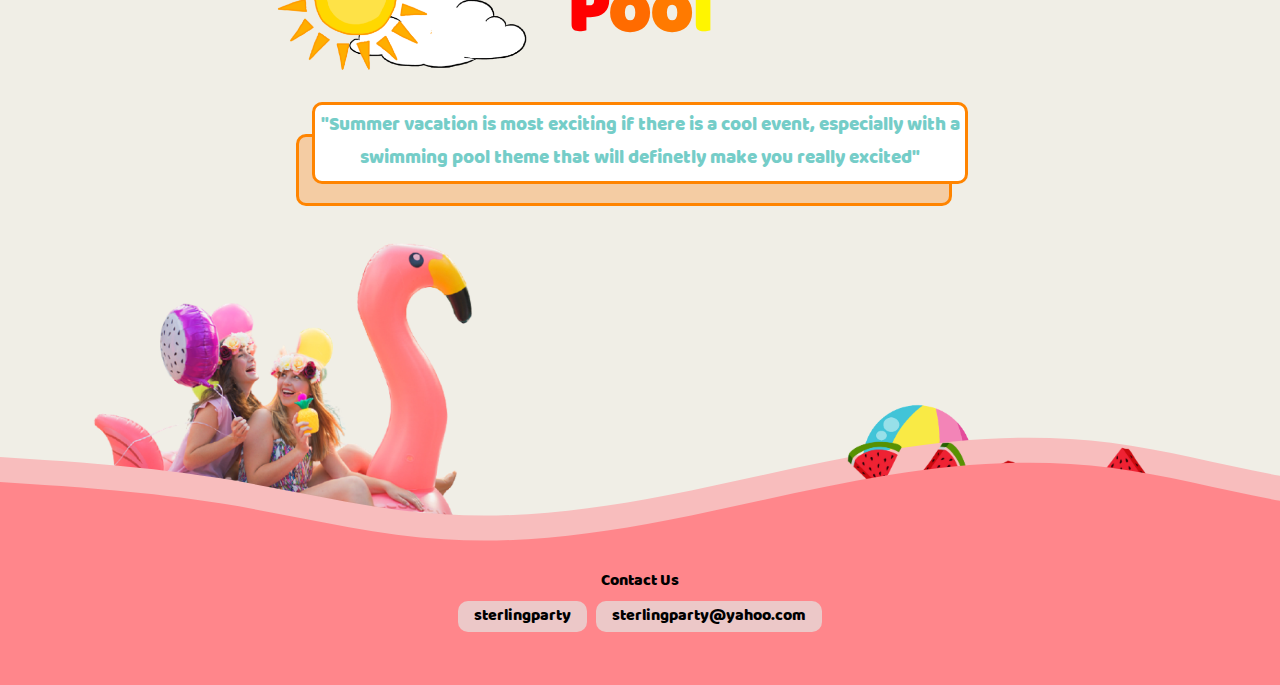
==== commit 3a757005: "adding bar" ====
--- a/index.html
+++ b/index.html
@@ -5,6 +5,8 @@
     <meta name="viewport" content="width=device-width, initial-scale=1.0">
     <title>Sterling Party</title>
     <link rel="stylesheet" href="index.css">
+    <link rel="stylesheet" href="./bar.css">
+    <script src="http://code.jquery.com/jquery-1.8.3.js"></script>
 </head>
 <style>
     *{
@@ -13,9 +15,24 @@
     }
 </style>
 <body>
-    <div class="bags">
-        <a href="./order.html"><img class="bag" src="./Assets/main/bag.png" alt="bag"></a>
+    <!-- <div class="bags">
+        <a href="./regis.html"><img class="bag" src="./Assets/main/lognreg.png" alt="bag"></a>
+    </div> -->
+
+    <!-- drop menu -->
+    <div class="bar-conf">
+        <div class="menu-conf">
+            <div><p>Menu</p></div>
+        </div>
+        <div id="droped" class="menu-conf1">
+            <div class="contdrop">
+                <a class="a" href="./login.html">Login</a>
+                <a class="a" href="./regis.html">Register</a>
+            </div>
+        </div>
     </div>
+    <!-- end of drop menu -->
+
     <div class="overall">
         <!-- main -->
         <!-- bag -->
@@ -257,6 +274,7 @@
     
         
     </div>
+    <script src="./bar.js"></script>
     <script src="./index.js"></script>
 </body>
 </html>--- a/index.css
+++ b/index.css
@@ -427,9 +427,8 @@
     position: relative;
 }
 
-.cntr-p4{
-    /* position: absolute; */
-}
+/* .cntr-p4{
+} */
 
 .ly7{
     font-size: 0;
@@ -618,6 +617,18 @@
 
 /* order page */
 
+.error-conf{
+    color: red;
+    font-family: rock;
+    font-size: 0.7rem;
+}
+
+.back-reg{
+    background-color: rgba(232, 198, 150, 1);
+    position: relative;
+    z-index: 0;
+}
+
 input:focus, select:focus{
     outline: none;
 }
@@ -640,7 +651,8 @@
     text-align: center;
     border-radius: 10px;
     margin-left: 57rem;
-    margin-top: -3rem;
+    margin-top: 2rem;
+    z-index: 10;
 }
 
 .order-s>select{
@@ -689,7 +701,7 @@
 .btn-order{
     text-align: center;
     padding-top: 0.7rem;
-    margin-bottom: -0.96rem;
+    padding: -0.96rem;
 }
 
 .btn-order>button{
@@ -706,10 +718,55 @@
     font-weight: bold;
 }
 
+.btn-login-s{
+    text-align: center;
+    padding-top: 0.7rem;
+    padding: -0.96rem;
+}
+
+.btn-login-s>button{
+    border: none;
+    cursor: pointer;
+    background-color:rgba(183, 183, 183, 1);
+    font-size: 1rem;
+    font-family: roboto;
+    border-radius: 5px;
+    color: black;
+    width: 4rem;
+    height: 1.5rem;
+    outline: none;
+    font-weight: bold;
+}
+
+.btn-login{
+    text-align: center;
+    padding-top: 1rem;
+    /* margin-bottom: -0.96rem; */
+}
+
+.btn-login>a{
+    border: none;
+    cursor: pointer;
+    background-color:rgba(183, 183, 183, 1);
+    font-size: 1rem;
+    font-family: roboto;
+    border-radius: 5px;
+    color: black;
+    /* width: 6rem; */
+    /* height: 5rem; */
+    /* outline: none; */
+    font-weight: bold;
+    padding-left: 1rem;
+    padding-right: 1rem;
+    padding-top: 0.1rem;
+    padding-bottom: 0.1rem;
+    text-decoration: none;
+}
+
 .change-p{
     margin-bottom: -50rem;
     position: relative;
-    margin-top: 40rem;
+    margin-top: 45rem;
     margin-left: -45rem;
     z-index: 1;
     font-family: roboto;
@@ -785,6 +842,11 @@
     font-family: roboto;
     src: url(./Assets/main/roboto.light.ttf);
 }
+
+@font-face{
+    font-family: banger;
+    src: url(./Assets/main/bangers.regular.ttf);
+}
 /* end of font face */
 
 
@@ -801,7 +863,7 @@
 
     .order{
         margin-left: 47rem;
-        margin-top: -3rem;
+        margin-top: 2rem;
     }
 
     .boat{
@@ -823,7 +885,7 @@
 
     .order{
         margin-left: 0rem;
-        margin-top: -3rem;
+        margin-top: 2rem;
     }
 
     .boat{
@@ -887,7 +949,7 @@
         width: 12.5rem;
         border-radius: 10px;
         margin-left: 0rem;
-        margin-top: -3rem;
+        margin-top: 2rem;
     }
     
     .order-s>select{
@@ -918,12 +980,36 @@
     .btn-order{
         text-align: center;
         padding-top: 0.7rem;
-        margin-bottom: -0.96rem;
+        padding-bottom: -0.96rem;
     }
     
     .btn-order>button{
         font-size: 0.8rem;
         width: 5rem;
+        height: 1.4rem;
+    }
+
+    .btn-login-s{
+        text-align: center;
+        padding-top: 0.7rem;
+        padding-bottom: -0.96rem;
+    }
+    
+    .btn-login-s>button{
+        font-size: 0.8rem;
+        width: 3.5rem;
+        height: 1.4rem;
+    }
+
+    .btn-login{
+        text-align: center;
+        padding-top: 1rem;
+        padding: -0.96rem;
+    }
+    
+    .btn-login>a{
+        font-size: 0.8rem;
+        width: 3.3rem;
         height: 1.4rem;
     }
     /* end of order page */
--- a/bar.css
+++ b/bar.css
@@ -0,0 +1,65 @@
+.bar-conf{
+    top: 0px;
+    position: sticky;
+    z-index: 10;
+}
+
+.menu-conf{
+    display: flex;
+    flex-direction: row;
+    text-align: center;
+    background-color: rgba(120, 226, 207, 1);
+    padding: 0.5rem;
+    cursor: pointer;
+    justify-content: center;
+    font-family: banger;
+}
+
+.menu-conf>div{
+    align-self: center; 
+}
+
+.menu-conf1{
+    display: none;
+    width: inherit;
+}
+
+.contdrop{
+    /* width: inherit; */
+    position: relative;
+    overflow: hidden;
+    display: flex;
+    flex-direction: column;
+    align-items: center;
+    justify-content: center;
+    width: inherit;
+    font-family: banger;
+}
+
+.contdrop>a{
+    text-align: center;
+    justify-content: center;
+    cursor: pointer;
+    padding: 0.5rem;
+    background-color: rgba(120, 226, 207, 1);
+    color: black;
+    text-decoration: none;
+    width: 100%;
+    /* transition: 0.4s ease-in-out; */
+}
+
+.contdrop>a:hover{
+    background-color: rgb(240, 191, 86);
+    transition: 0.9s ease-in-out;
+}
+
+
+.show {
+    display: none;
+    transition: 0.4s ease-in-out;
+}
+
+.mainbase{
+    /* height: 200rem; */
+    background-color: sandybrown;
+}
